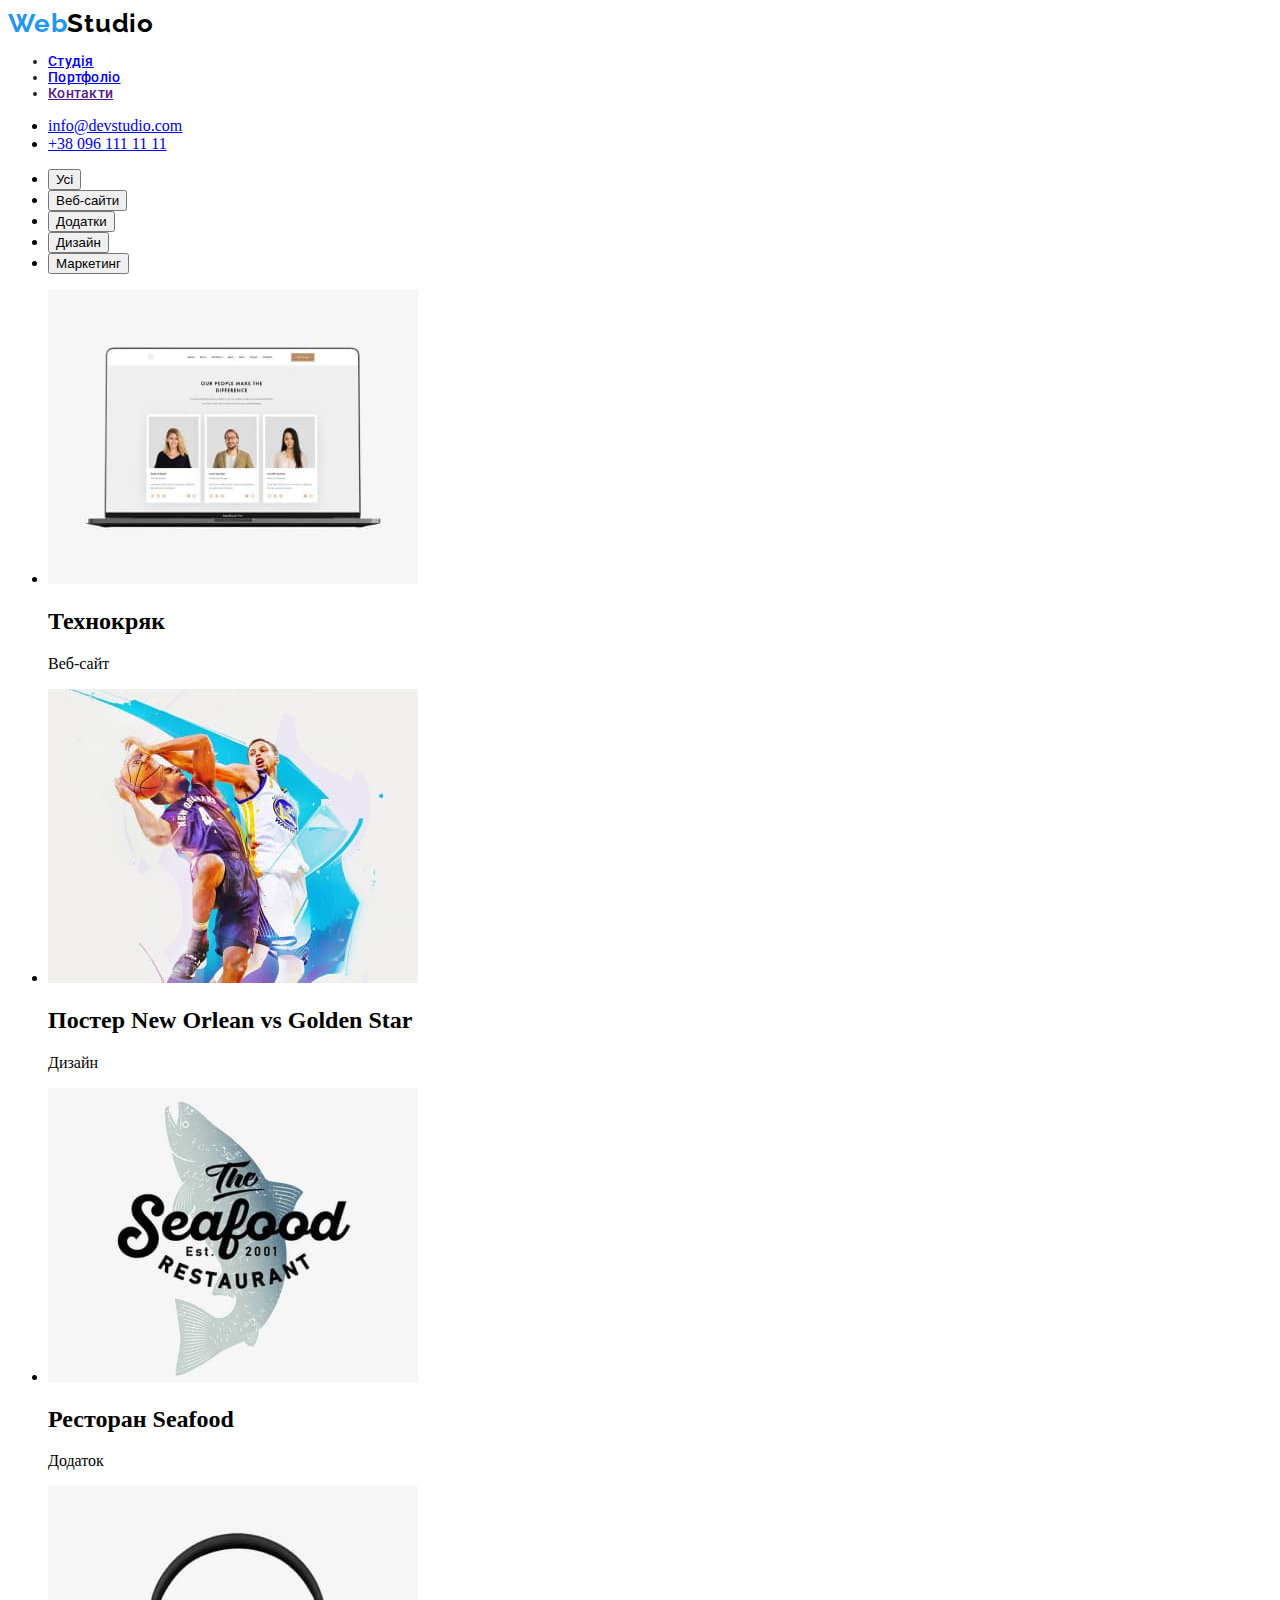
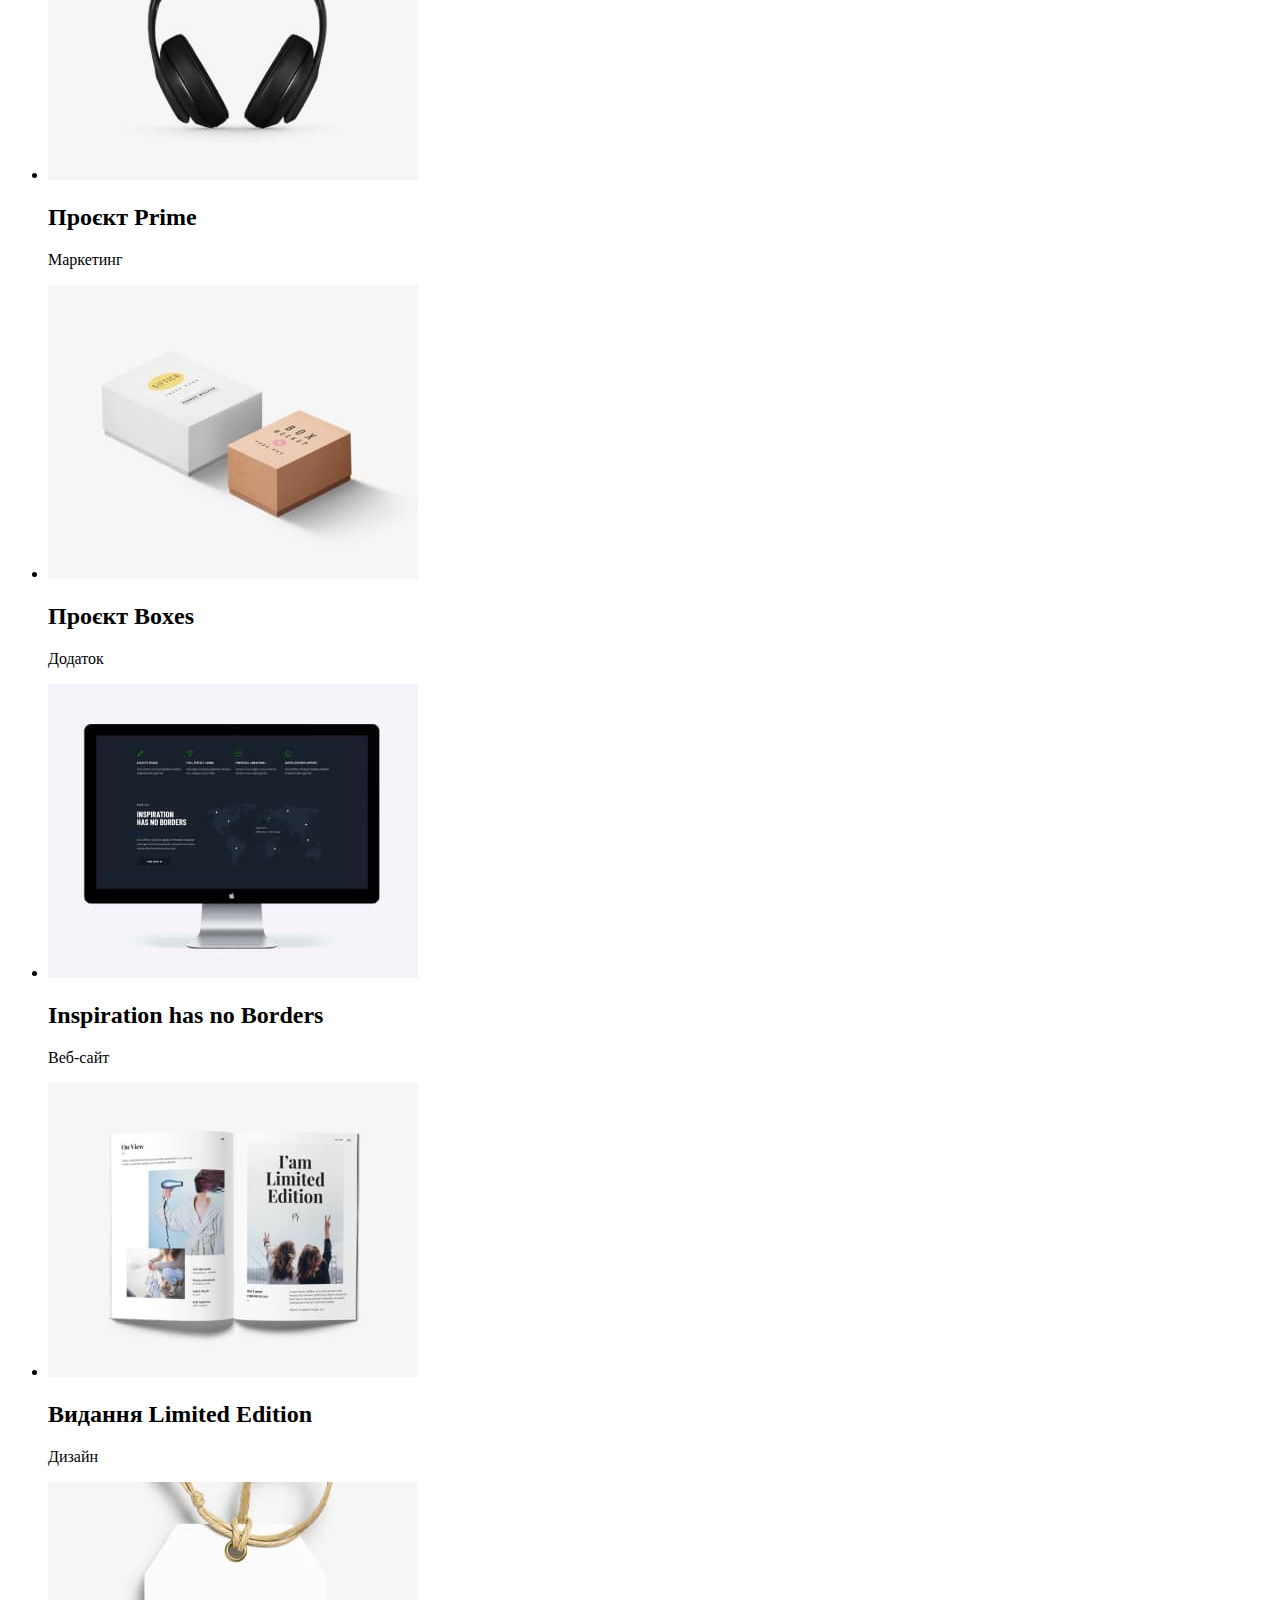
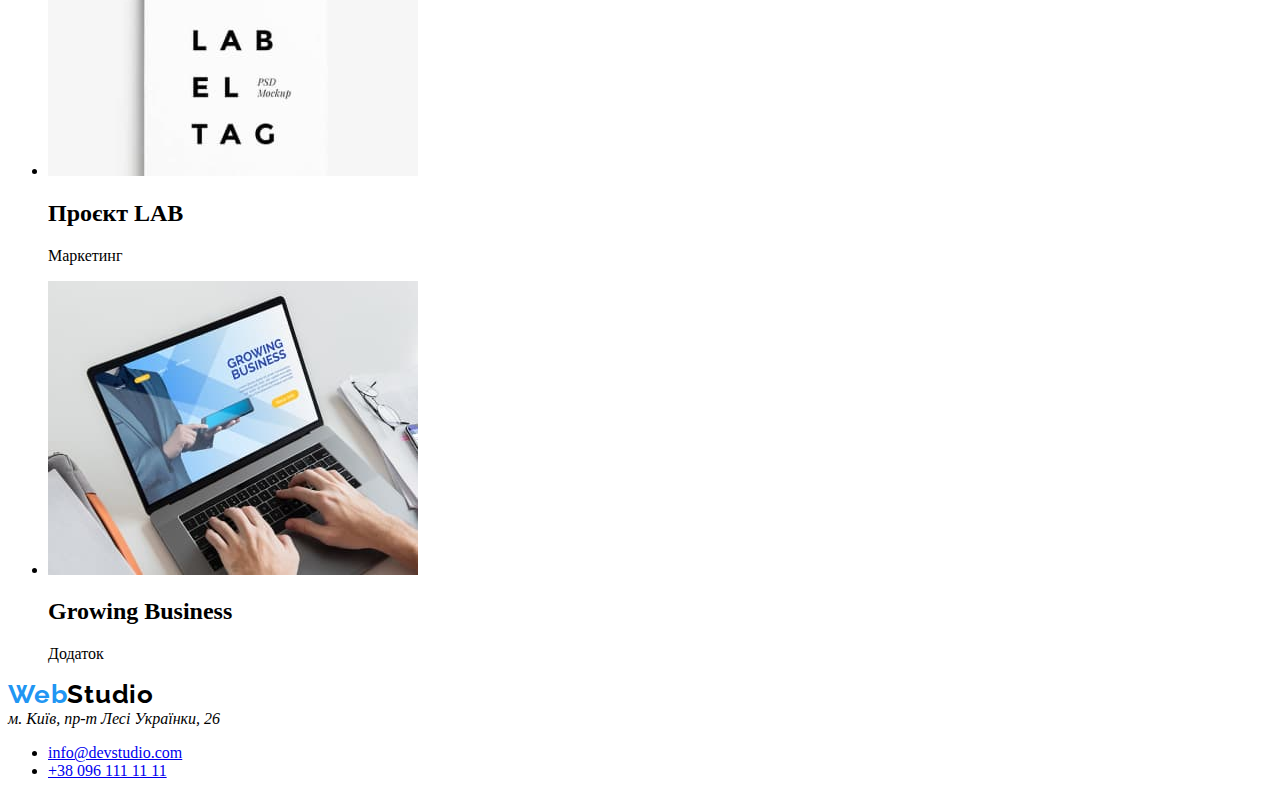
==== portfolio.html @ 64cdc4c2 "сховав скриті заголовки" ====
<!DOCTYPE html>
<html lang="uk">

<head>
    <meta charset="UTF-8">
    <meta http-equiv="X-UA-Compatible" content="IE=edge">
    <meta name="viewport" content="width=device-width, initial-scale=1.0">
    <title>Портфоліо</title>
    <link rel="preconnect" href="https://fonts.googleapis.com">
    <link rel="preconnect" href="https://fonts.gstatic.com" crossorigin>
    <link href="https://fonts.googleapis.com/css2?family=Raleway:wght@700&family=Roboto:wght@400;500;700;900&display=swap"
        rel="stylesheet">
    <link rel="stylesheet" href="./css/styles.css">
</head>

<body>
    <header>
        <nav>
            <a href="./index.html" class="logo">Web<span class="logo-color">Studio</span></a>
            <ul class="site-nav">
                <li><a href="./index.html">Студія</a></li>
                <li><a href="./portfolio.html">Портфоліо</a></li>
                <li><a href="">Контакти</a></li>
            </ul>

        </nav>
        <ul>
            <li><a href="mailto:info@devstudio.com">info@devstudio.com</a></li>
            <li><a href="tel:+380961111111">+38 096 111 11 11</a></li>
        </ul>

    </header>
    <main>
        <section>
<h1 class="visually-hidden">Навігація</h1>
<ul>
    <li><button type="button" name="site navigation">Усі</button></li>
    <li><button type="button" name="site navigation">Веб-сайти</button></li>
    <li><button type="button" name="site navigation">Додатки</button></li>
    <li><button type="button" name="site navigation">Дизайн</button></li>
    <li><button type="button" name="site navigation">Маркетинг</button></li>
</ul>
<ul>
    <li>
        <img src="./images/texnoxr1.jpg" alt="Приклад Веб-сайту" width="370" height="294" />
        <h2>Технокряк</h2>
        <p>Веб-сайт</p>
    </li>
    <li>
        <img src="./images/neworlean2.jpg" alt="Приклад постера " width="370" height="294" />
        <h2>Постер New Orlean vs Golden Star</h2>
        <p>Дизайн</p>
    </li>
    <li>
        <img src="./images/seefood3.jpg" alt="Приклад додатка" width="370" height="294" />
        <h2>Ресторан Seafood</h2>
        <p>Додаток</p>
    </li>
    <li>
        <img src="./images/prime4.jpg" alt="Зображення навушників" width="370" height="294" />
        <h2>Проєкт Prime</h2>
        <p>Маркетинг</p>
    </li>
    <li>
        <img src="./images/boxes5.jpg" alt="Зображення коробок" width="370" height="294" />
        <h2>Проєкт Boxes</h2>
        <p>Додаток</p>
    </li>
    <li>
        <img src="./images/inspiration6.jpg" alt="Приклад дизайну веб Веб-сайту на екрані комп'ютера"
            width="370" height="294" />
        <h2>Inspiration has no Borders</h2>
        <p>Веб-сайт</p>
    </li>
    <li>
        <img src="./images/limited7.jpg" alt="Приклад дизайну журналу">
        <h2>Видання Limited Edition</h2>
        <p>Дизайн</p>
    </li>
    <li>
        <img src="./images/lab8.jpg" alt="Приклад маркетингової компанії" width="370" height="294" />
        <h2>Проєкт LAB</h2>
        <p>Маркетинг</p>
    </li>
    <li>
        <img src="./images/growing9.jpg" alt="Приклад додатку на екрані ноутбуку" width="370" height="294" />
        <h2>Growing Business</h2>
        <p>Додаток</p>
    </li>
</ul>
        </section>
       </main>
        <footer class="page footer">
        <a href="./index.html" class="logo">Web<span class="logo-color">Studio</span></a>
            <address>
                м. Київ, пр-т Лесі Українки, 26
            </address>
            <ul>
                <li><a href="mailto:info@devstudio.com">info@devstudio.com</a></li>
                <li><a href="tel:+380961111111">+38 096 111 11 11</a></li>
            </ul>
        </footer>
---- css/styles.css ----
.page-header {

}
.logo {
    font-family: 'Raleway';
        font-style: normal;
        font-weight: 700;
        font-size: 26px;
        line-height: 31px;
        letter-spacing: 0.03em;
        color: #2196F3;
        text-decoration: none;
        }
        
span.logo-color {
    color: #000000;
}

    .visually-hidden {
            position: absolute;
            width: 1px;
            height: 1px;
            margin: -1px;
            border: 0;
            padding: 0;
            white-space: nowrap;
            clip-path: inset(100%);
            clip: rect(0 0 0 0);
            overflow: hidden;
}

.site-nav {
    font-family: 'Roboto';
        font-style: normal;
        font-weight: 500;
        font-size: 14px;
        line-height: 16px;
        letter-spacing: 0.02em;
    
        color: #212121;
}
    .site-nav:hover,
    .site-nav:focus {
        color: #2196F3;
    }
    .site-nav:active {
        color: teal;
    }


.page-footer {

}
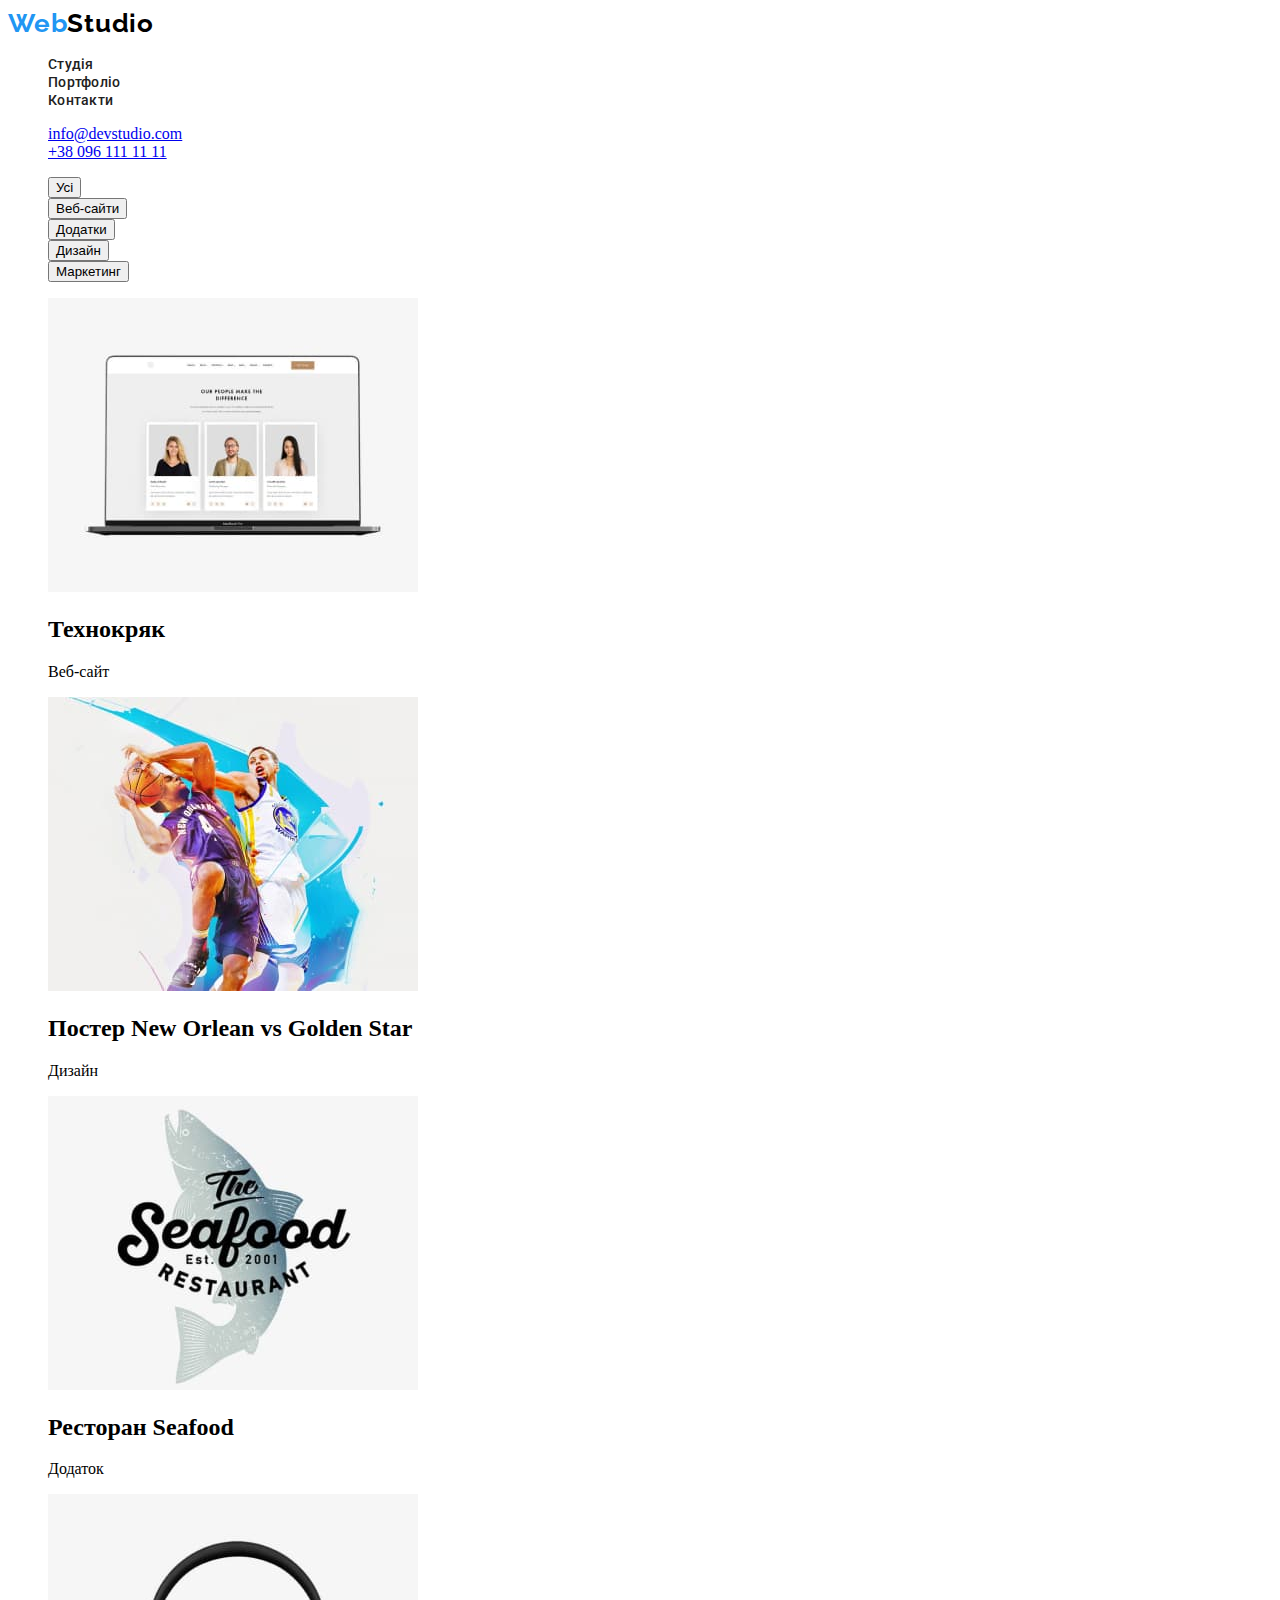
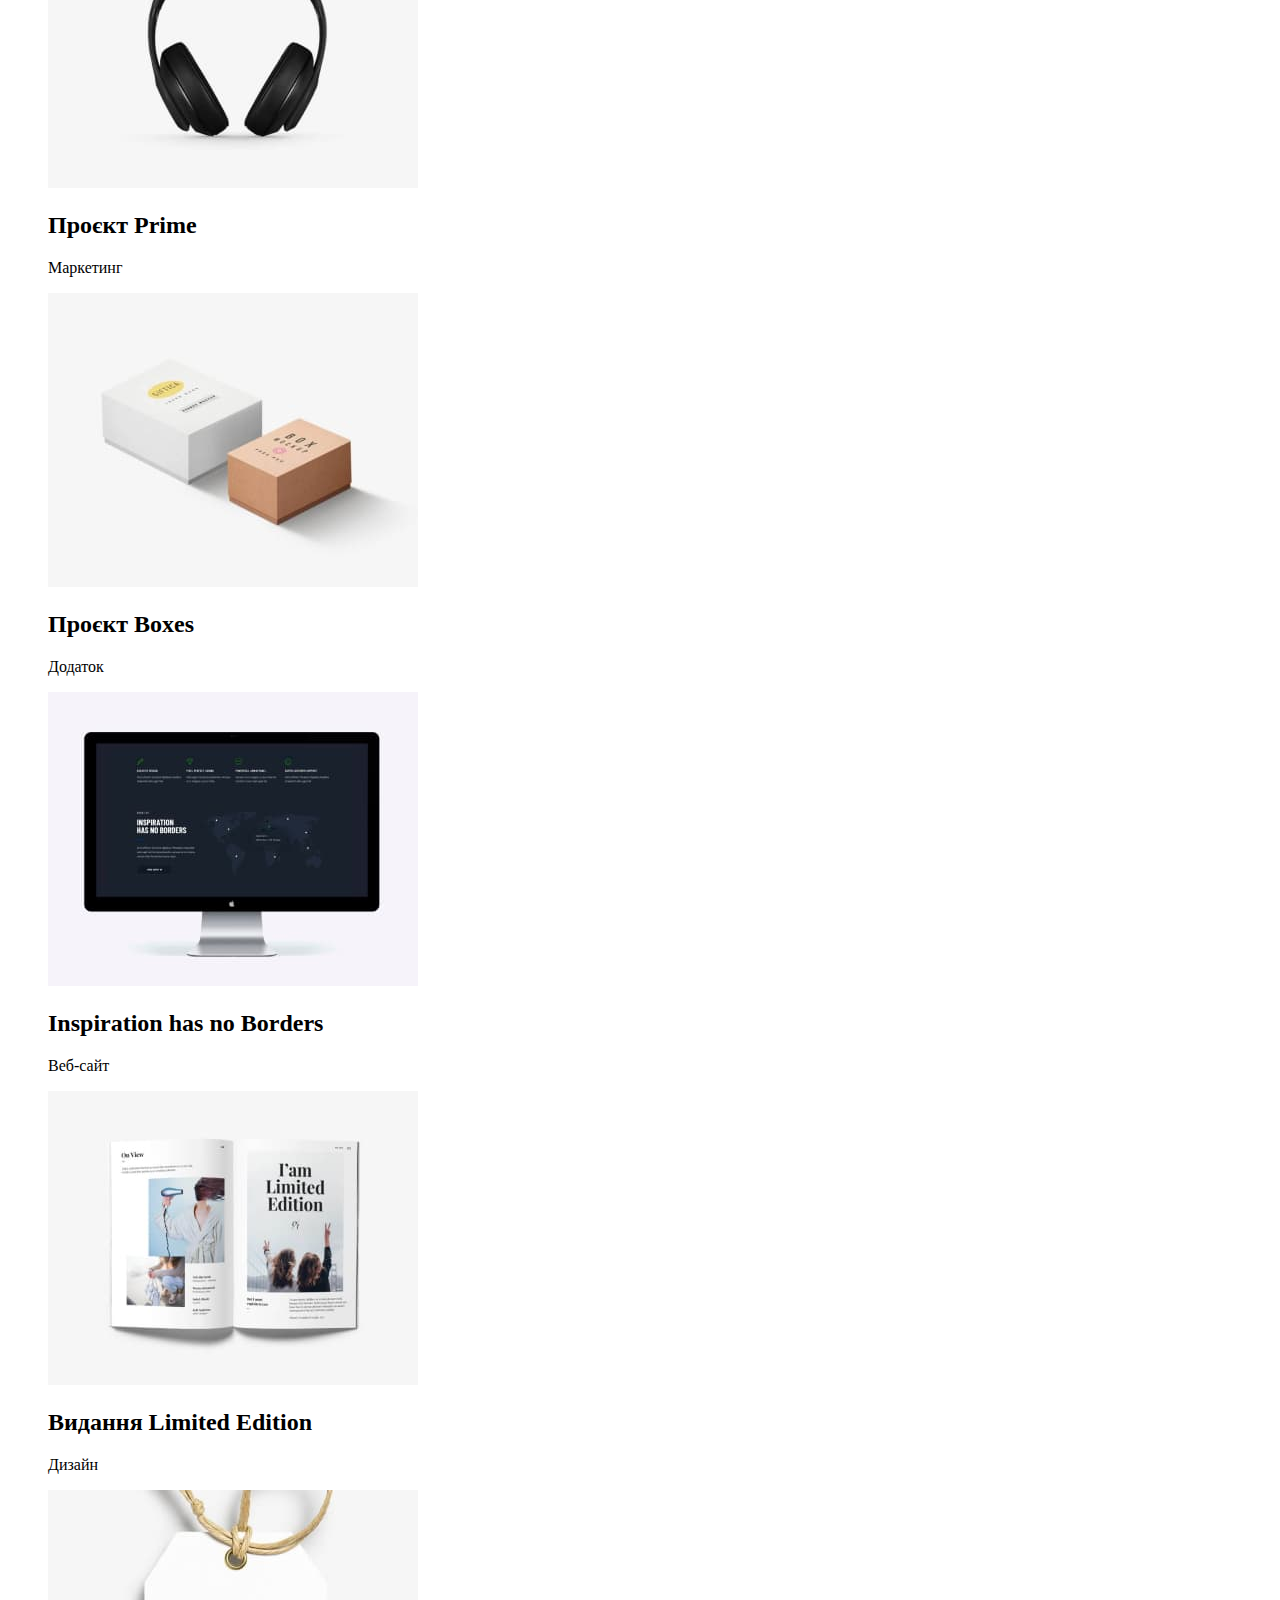
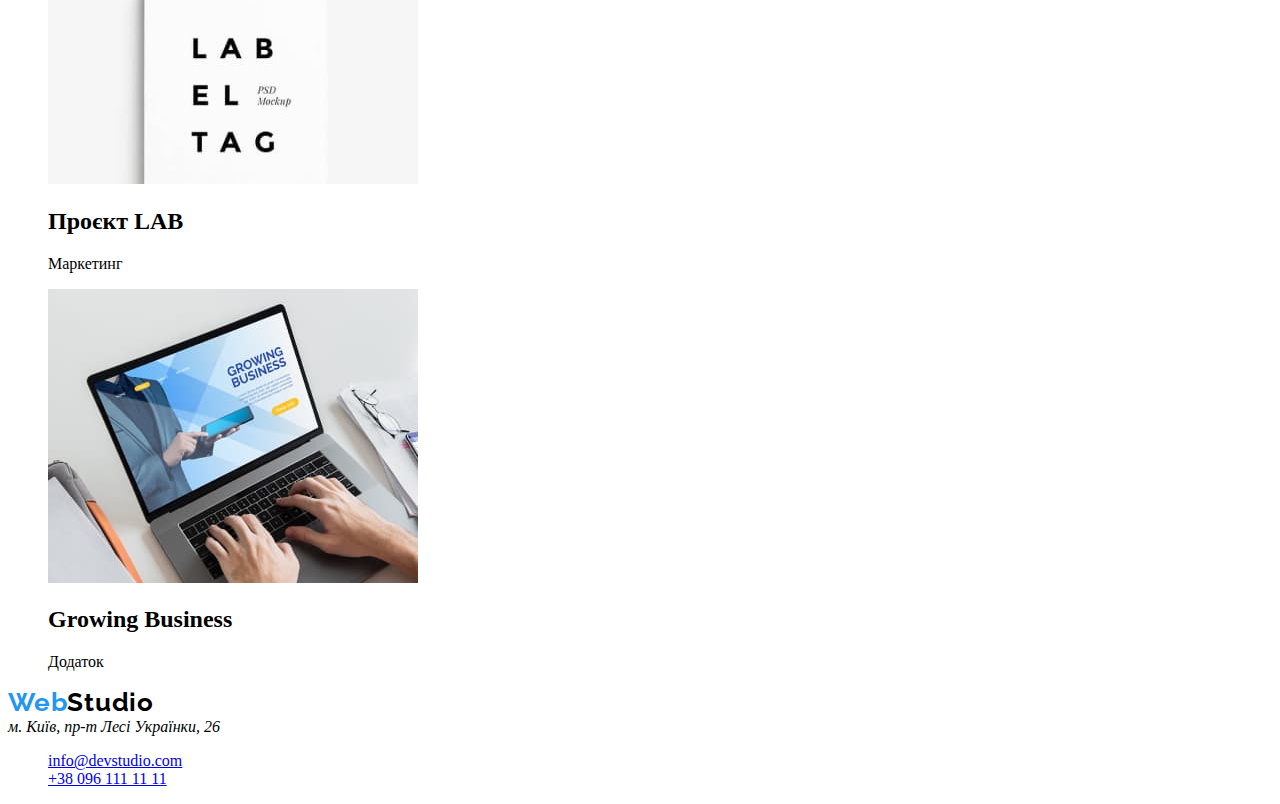
==== commit 67bd127c: "додав nav-link , contact-link" ====
--- a/portfolio.html
+++ b/portfolio.html
@@ -15,18 +15,19 @@
 
 <body>
     <header>
+
         <nav>
             <a href="./index.html" class="logo">Web<span class="logo-color">Studio</span></a>
-            <ul class="site-nav">
-                <li><a href="./index.html">Студія</a></li>
-                <li><a href="./portfolio.html">Портфоліо</a></li>
-                <li><a href="">Контакти</a></li>
+            <ul>
+                <li><a class="nav-link" href="./index.html">Студія</a>
+                <li><a class="nav-link" href="./portfolio.html">Портфоліо</a></li>
+                <li><a class="nav-link" href="">Контакти</a></li>
             </ul>
 
         </nav>
         <ul>
-            <li><a href="mailto:info@devstudio.com">info@devstudio.com</a></li>
-            <li><a href="tel:+380961111111">+38 096 111 11 11</a></li>
+            <li><a class="contact-linc" href="mailto:info@devstudio.com">info@devstudio.com</a></li>
+            <li><a class="cntact-linc" href="tel:+380961111111">+38 096 111 11 11</a></li>
         </ul>
 
     </header>
--- a/css/styles.css
+++ b/css/styles.css
@@ -1,5 +1,5 @@
 .page-header {
-
+ background: #FFFFFF;
 }
 .logo {
     font-family: 'Raleway';
@@ -29,23 +29,41 @@
             overflow: hidden;
 }
 
-.site-nav {
-    font-family: 'Roboto';
+.nav-link {
+            font-family: 'Roboto';
+            font-style: normal;
+            font-weight: 500;
+            font-size: 14px;
+            line-height: 16px;
+            letter-spacing: 0.02em; 
+            text-decoration: none;
+        
+                color: #212121;
+        }
+            .nav-link:hover,
+            .nav-link:focus {
+                color:var(--accent-coior-#2196F3);
+    }
+        
+        li {
+            display: block;
+        }
+
+        .contact-link  {
+        font-family: 'Roboto';
         font-style: normal;
         font-weight: 500;
         font-size: 14px;
         line-height: 16px;
         letter-spacing: 0.02em;
+
+        color: #2196F3;
+        }
+
+        
+
+       
     
-        color: #212121;
-}
-    .site-nav:hover,
-    .site-nav:focus {
-        color: #2196F3;
-    }
-    .site-nav:active {
-        color: teal;
-    }
 
 
 .page-footer {
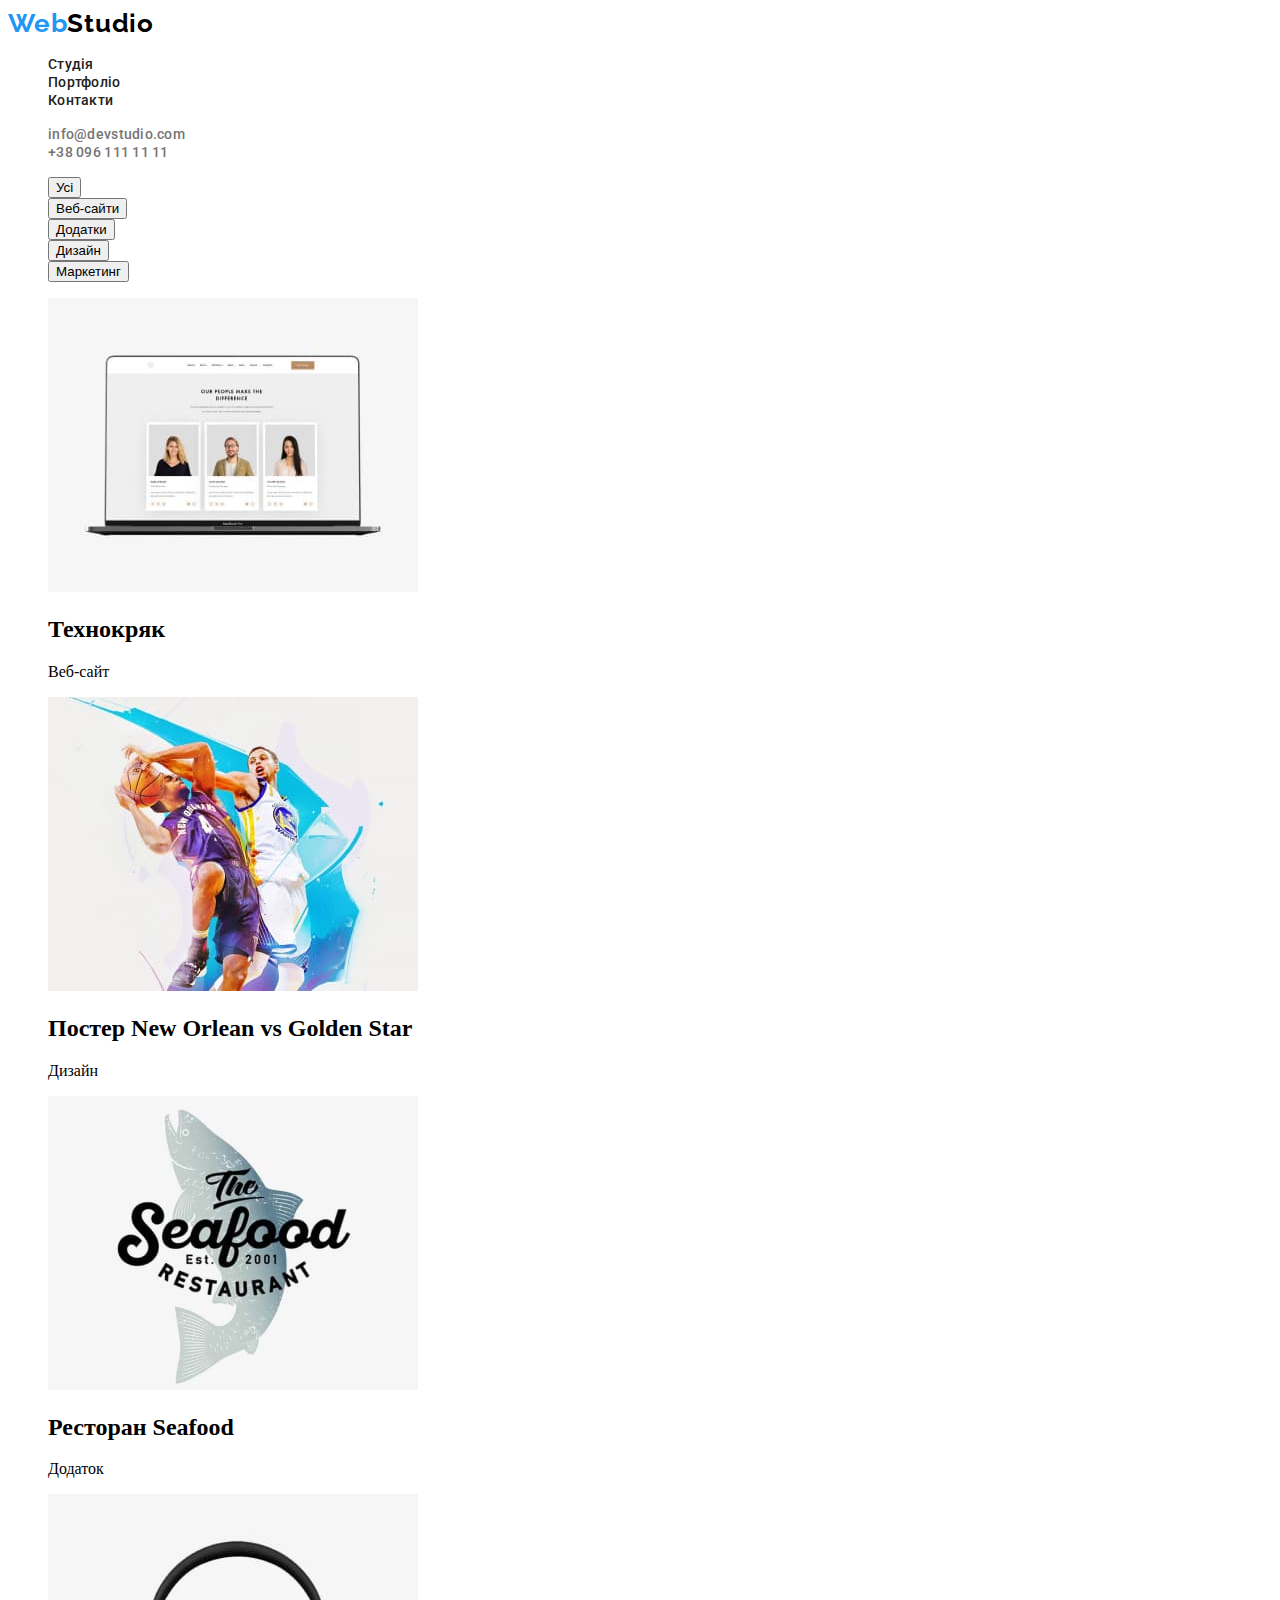
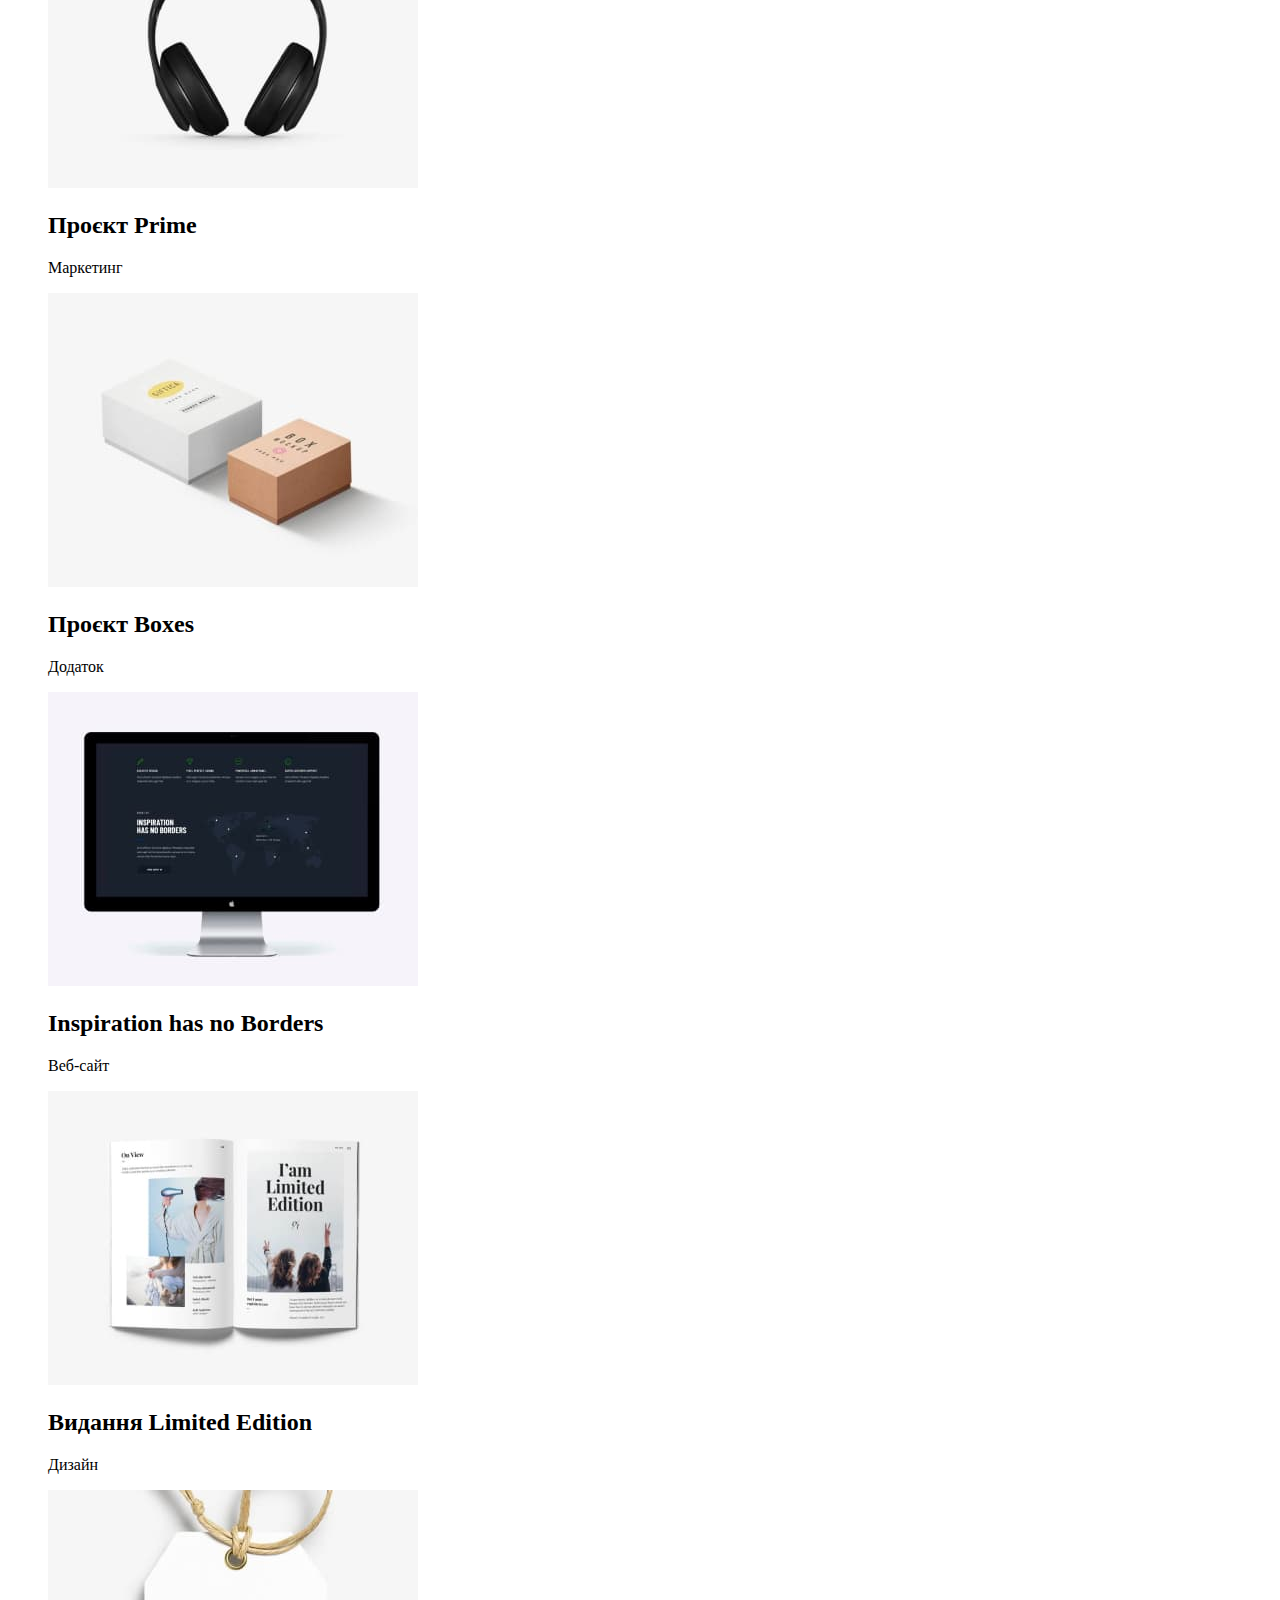
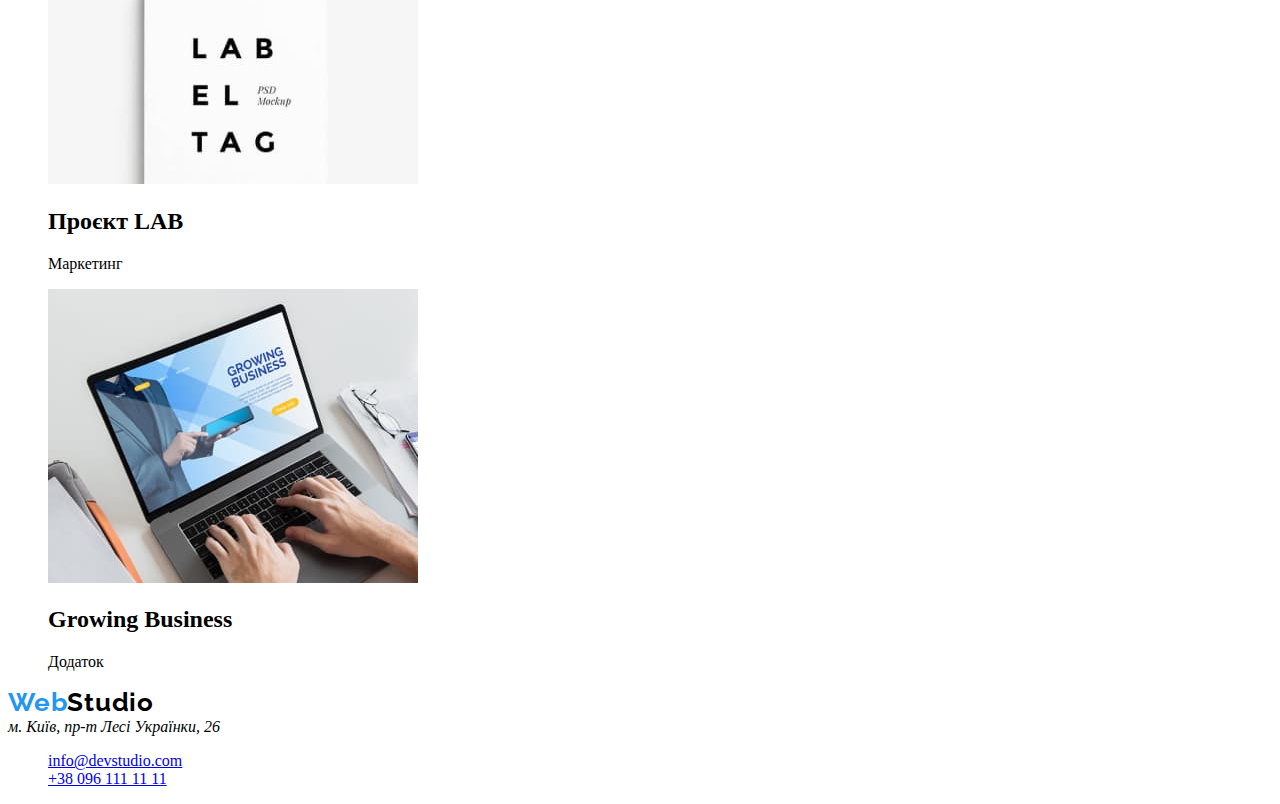
==== commit 5210014c: "header" ====
--- a/portfolio.html
+++ b/portfolio.html
@@ -26,8 +26,8 @@
 
         </nav>
         <ul>
-            <li><a class="contact-linc" href="mailto:info@devstudio.com">info@devstudio.com</a></li>
-            <li><a class="cntact-linc" href="tel:+380961111111">+38 096 111 11 11</a></li>
+            <li><a class="contact-link" href="mailto:info@devstudio.com">info@devstudio.com</a></li>
+            <li><a class="contact-link" href="tel:+380961111111">+38 096 111 11 11</a></li>
         </ul>
 
     </header>
--- a/css/styles.css
+++ b/css/styles.css
@@ -40,30 +40,41 @@
         
                 color: #212121;
         }
-            .nav-link:hover,
-            .nav-link:focus {
-                color:var(--accent-coior-#2196F3);
+.nav-link:hover {
+                color: #2196F3;
+                }
+        
+.nav-link:focus {
+                color:#2196F3
+    }
+    .nav-link:active {
+        color: #2196F3;
     }
         
-        li {
+                li {
             display: block;
         }
 
-        .contact-link  {
-        font-family: 'Roboto';
-        font-style: normal;
-        font-weight: 500;
-        font-size: 14px;
-        line-height: 16px;
-        letter-spacing: 0.02em;
+.contact-link {
+font-family: 'Roboto';
+font-style: normal;
+font-weight: 500;
+font-size: 14px;
+line-height: 16px;
+letter-spacing: 0.02em;
+text-decoration: none;
+color: #757575;
+} 
+        
+.contact-link:hover {
+    color: #2196F3;
+}
+.contact-link:focus {
+    color: #2196F3
+}
 
-        color: #2196F3;
-        }
-
-        
-
-       
-    
+.contact-link:active {
+    color: #2196F3;
 
 
 .page-footer {
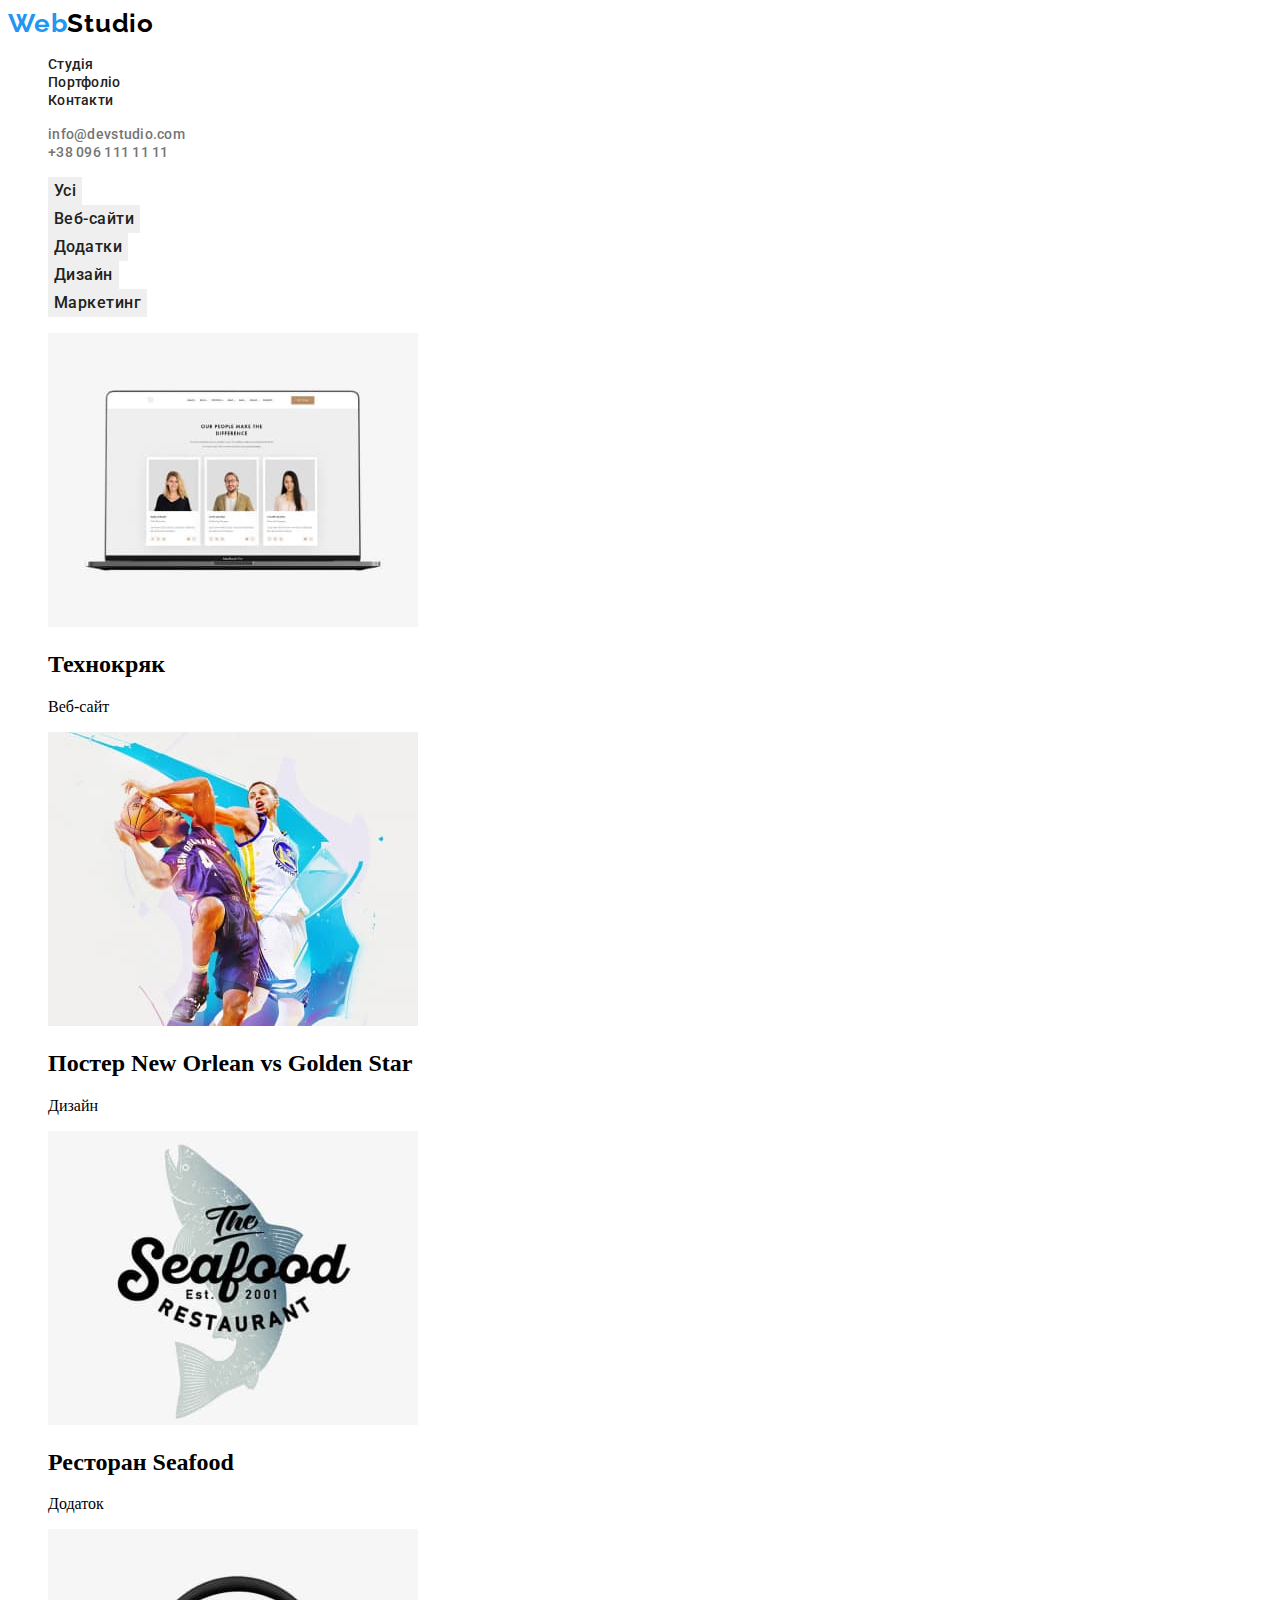
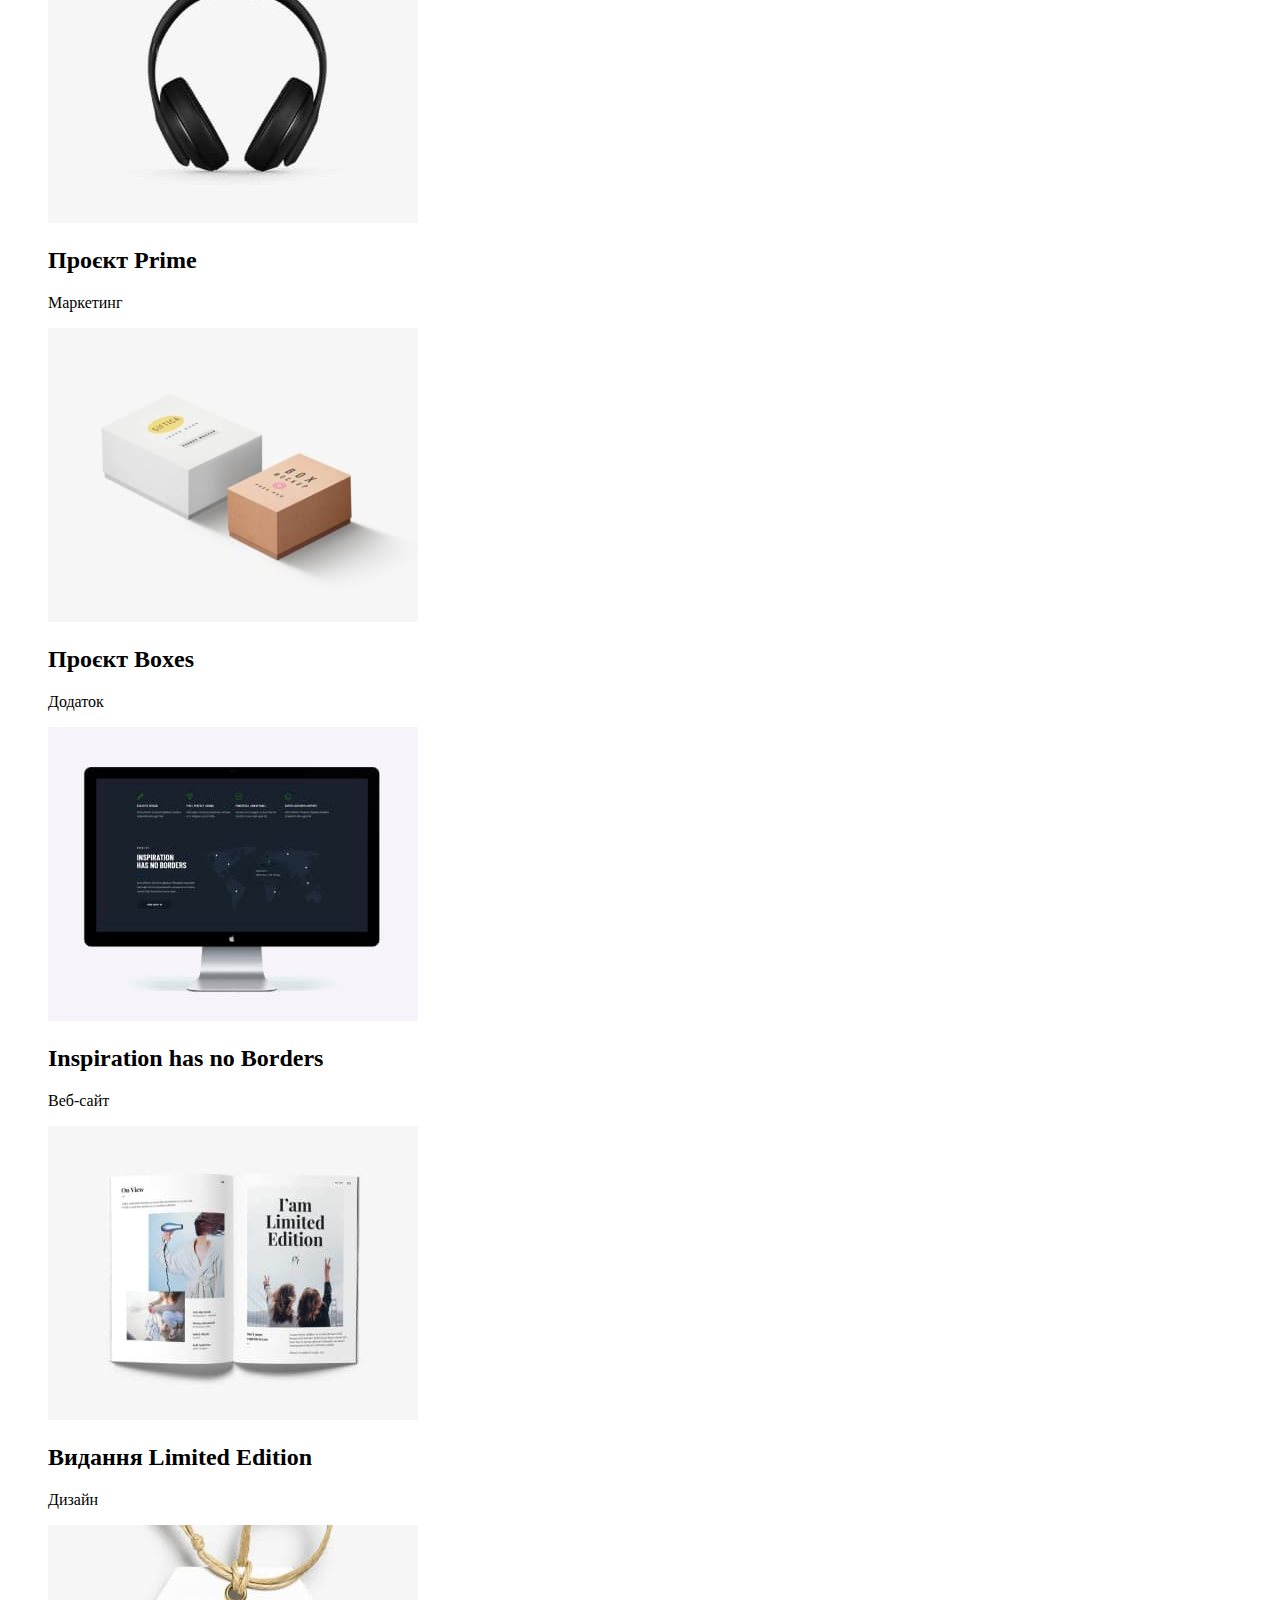
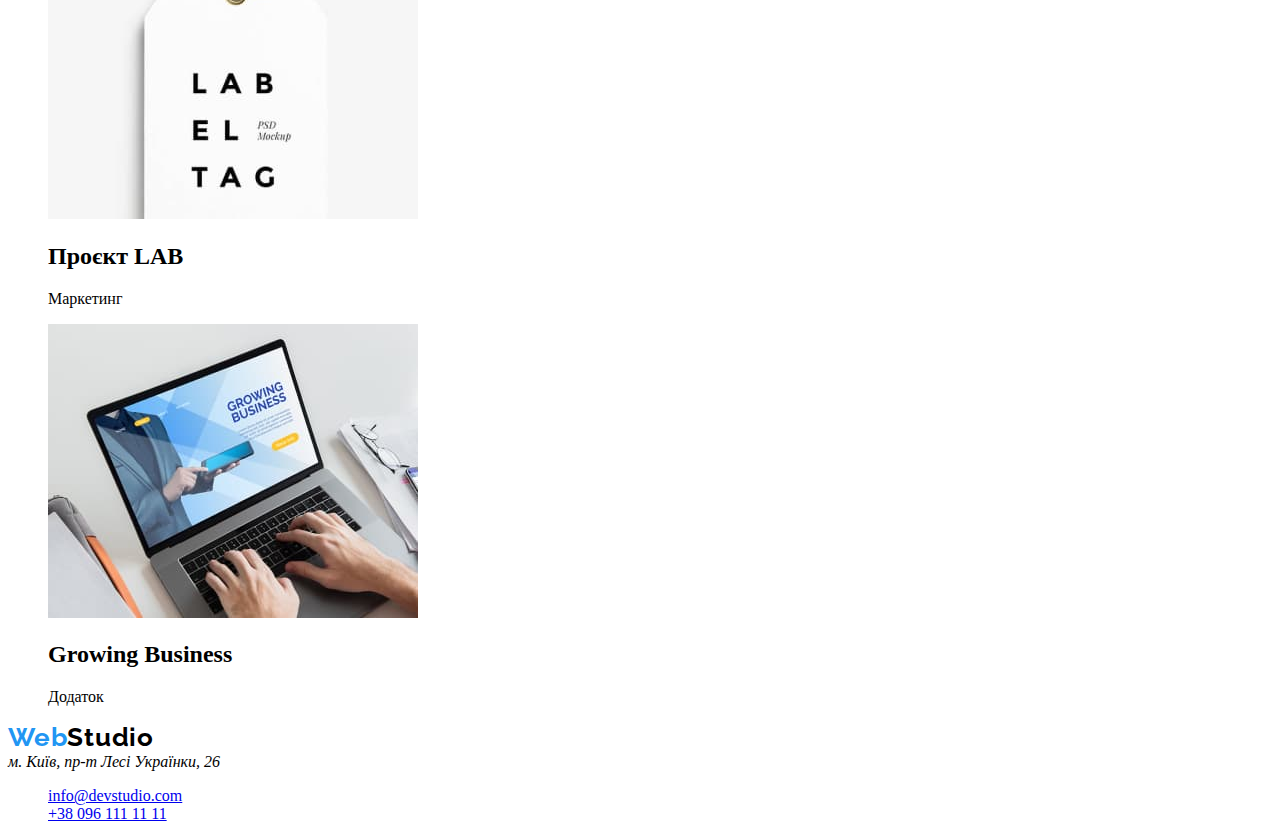
==== commit b3ac8ac0: "button 2" ====
--- a/portfolio.html
+++ b/portfolio.html
@@ -35,11 +35,11 @@
         <section>
 <h1 class="visually-hidden">Навігація</h1>
 <ul>
-    <li><button type="button" name="site navigation">Усі</button></li>
-    <li><button type="button" name="site navigation">Веб-сайти</button></li>
-    <li><button type="button" name="site navigation">Додатки</button></li>
-    <li><button type="button" name="site navigation">Дизайн</button></li>
-    <li><button type="button" name="site navigation">Маркетинг</button></li>
+    <li><button type="button" class="nav-button" name="site navigation">Усі</button></li>
+    <li><button type="button" class="nav-button"  name="site navigation">Веб-сайти</button></li>
+    <li><button type="button" class="nav-button"  name="site navigation">Додатки</button></li>
+    <li><button type="button" class="nav-button"  name="site navigation">Дизайн</button></li>
+    <li><button type="button" class="nav-button"  name="site navigation">Маркетинг</button></li>
 </ul>
 <ul>
     <li>
--- a/css/styles.css
+++ b/css/styles.css
@@ -1,6 +1,14 @@
-.page-header {
- background: #FFFFFF;
+:root {
+--title-text-color: #212121;
+--accent-color:#2196F3;
+--paragraf-text-color:#757575;
+--background-color:#F5F5F5;
+--hero-footer-background-color:#2F303A;
+--header-background-color:#FFFFFF;
+
+
 }
+
 .logo {
     font-family: 'Raleway';
         font-style: normal;
@@ -8,7 +16,7 @@
         font-size: 26px;
         line-height: 31px;
         letter-spacing: 0.03em;
-        color: #2196F3;
+        color: var(--accent-color);
         text-decoration: none;
         }
         
@@ -41,14 +49,14 @@
                 color: #212121;
         }
 .nav-link:hover {
-                color: #2196F3;
+                color:var(--accent-color);
                 }
         
 .nav-link:focus {
-                color:#2196F3
+                color:var(--accent-color)
     }
     .nav-link:active {
-        color: #2196F3;
+        color: var(--accent-color);
     }
         
                 li {
@@ -63,18 +71,44 @@
 line-height: 16px;
 letter-spacing: 0.02em;
 text-decoration: none;
-color: #757575;
+color: var(--paragraf-text-color);
 } 
         
 .contact-link:hover {
-    color: #2196F3;
+    color:var(--accent-color);
 }
 .contact-link:focus {
-    color: #2196F3
+    color: var(--accent-color)
 }
 
 .contact-link:active {
-    color: #2196F3;
+    color: var(--accent-color);
+}
+
+.hero-button {
+color:var(--header-background-color);
+background-color:var(--accent-color);
+border: 0;
+}
+
+.nav-button {
+    font-family: 'Roboto';
+    font-style: normal;
+    font-weight: 500;
+    font-size: 16px;
+    line-height: 26px;
+    border: 0;
+    text-align: center;
+    letter-spacing: 0.03em;
+
+    color: var(--title-text-color)
+
+}
+.nav-button:hover {
+    color: var(--header-background-color);
+    background-color: var(--accent-color);
+    
+}
 
 
 .page-footer {
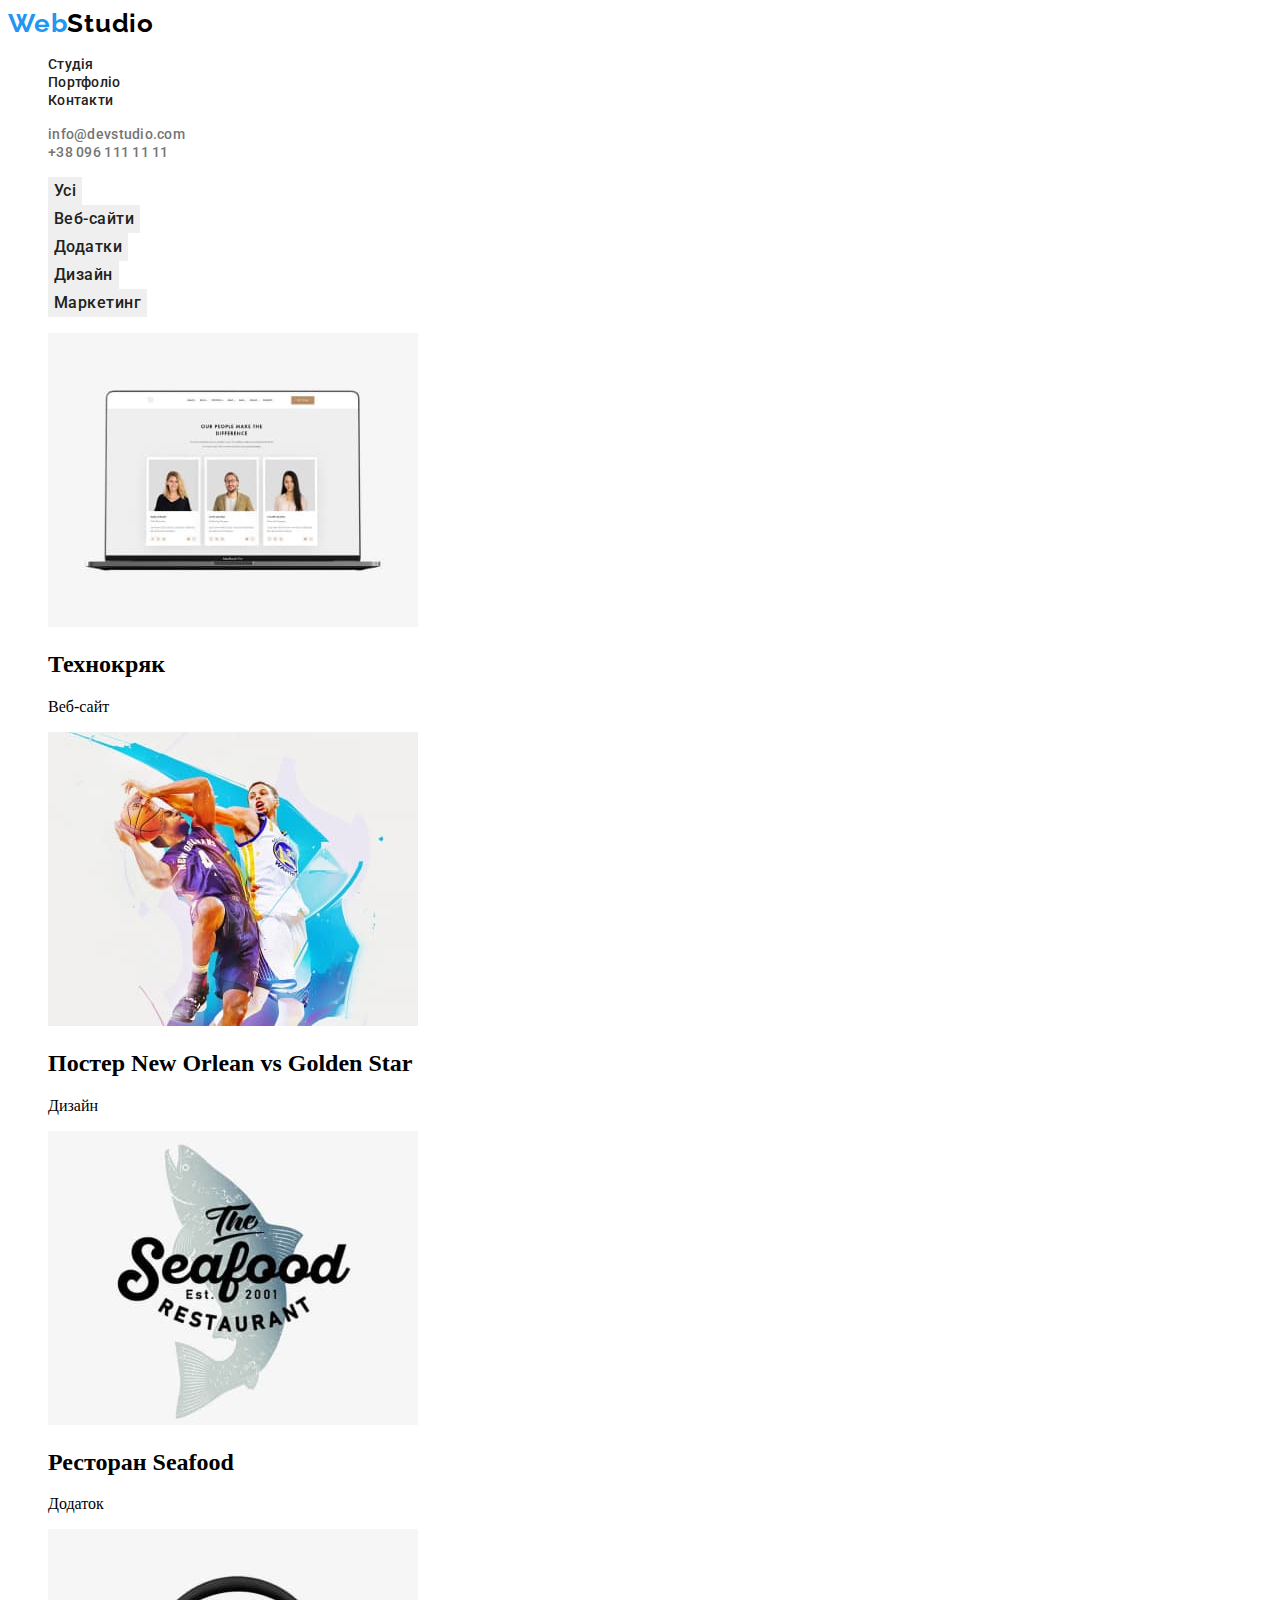
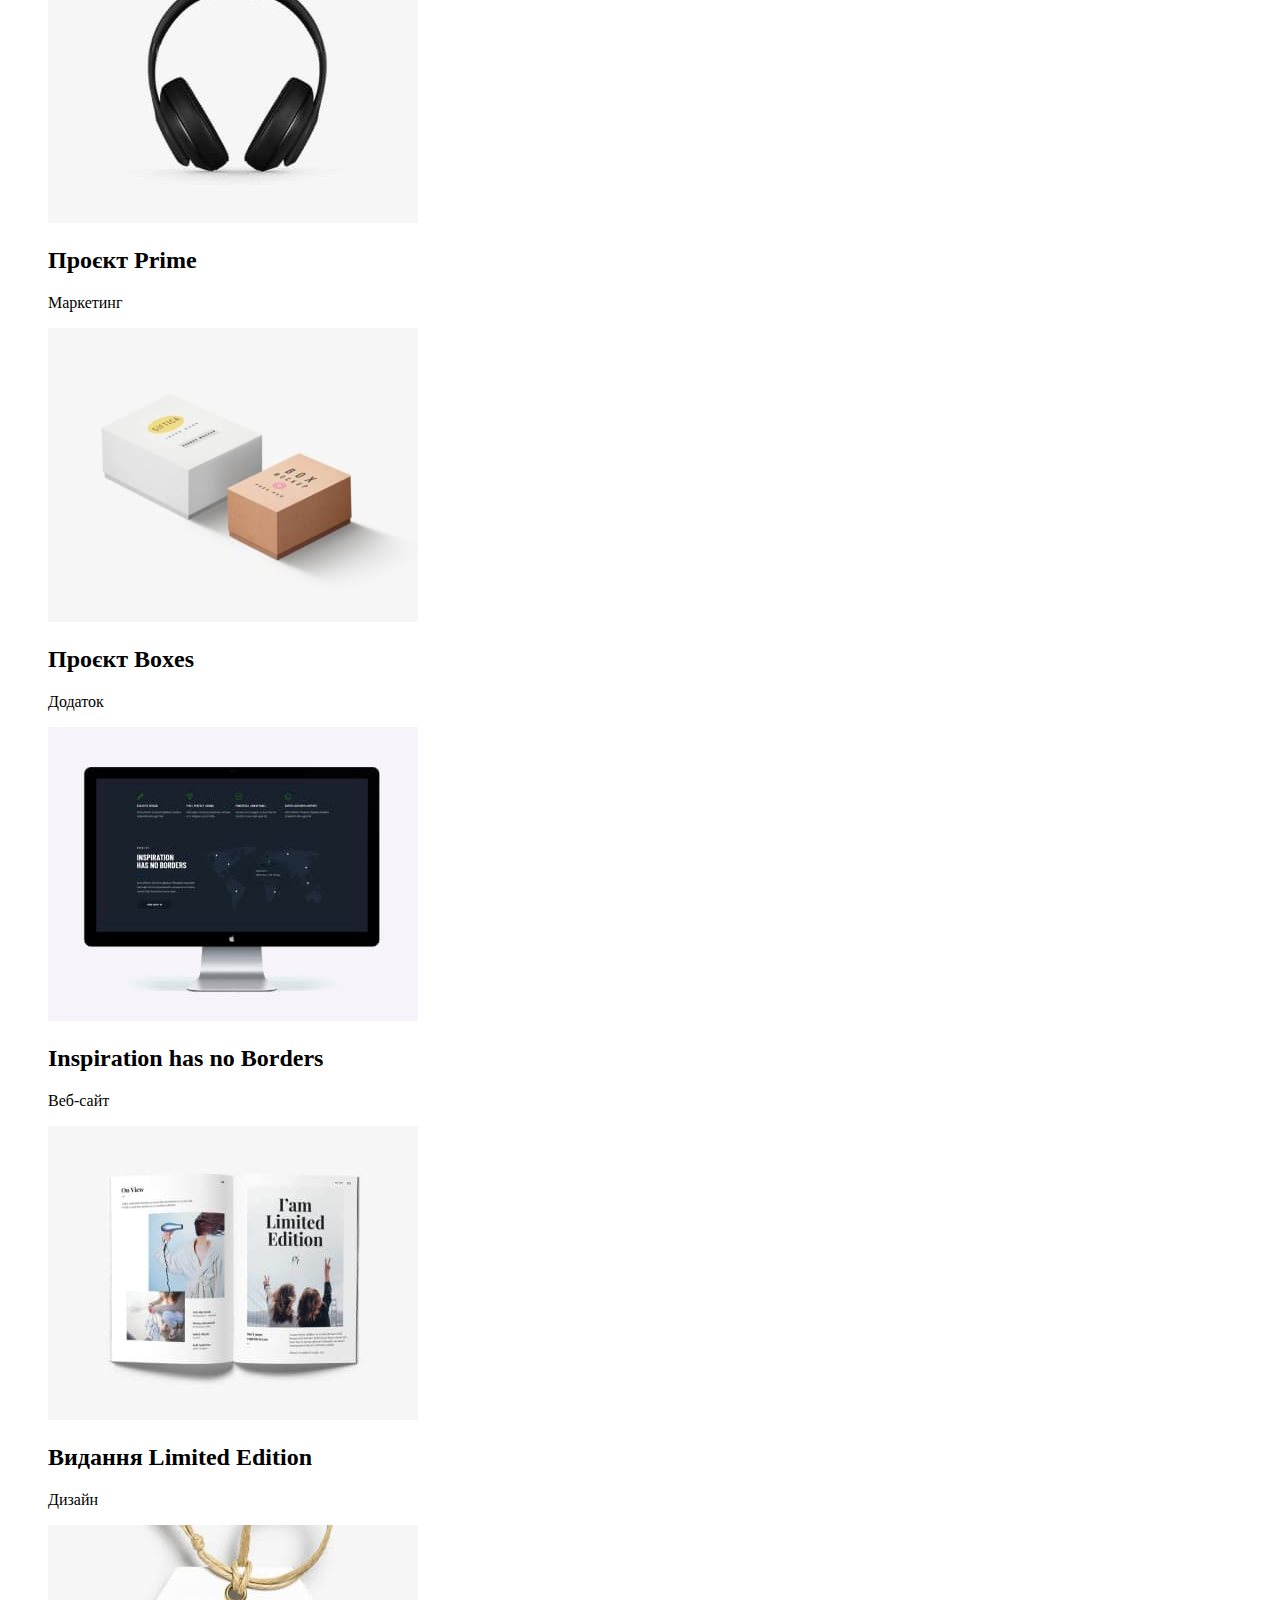
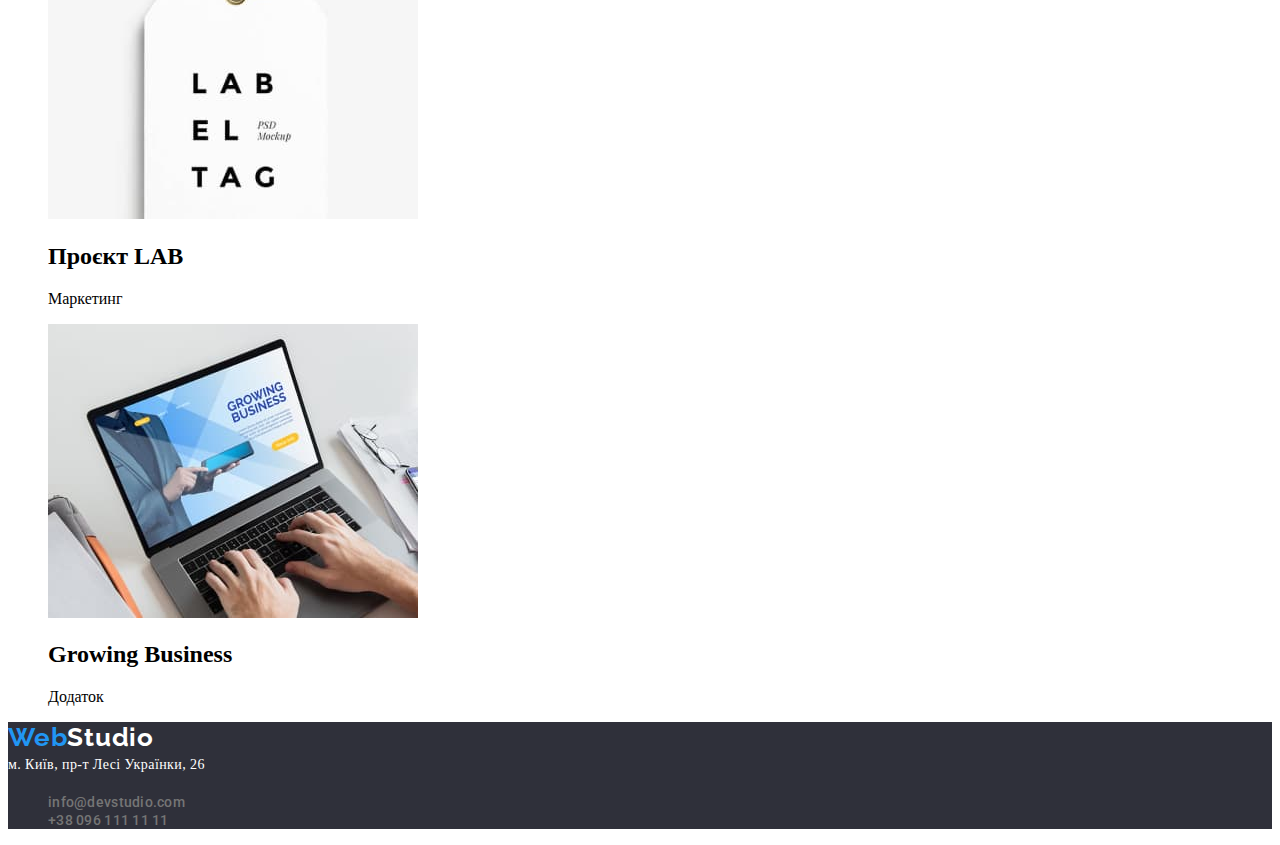
==== commit 2d530db6: "footer" ====
--- a/portfolio.html
+++ b/portfolio.html
@@ -91,13 +91,13 @@
 </ul>
         </section>
        </main>
-        <footer class="page footer">
-        <a href="./index.html" class="logo">Web<span class="logo-color">Studio</span></a>
-            <address>
+        <footer class="page-footer">
+            <a href="./index.html" class="logo">Web<span class="footer-logo-color">Studio</span></a>
+            <address class="address">
                 м. Київ, пр-т Лесі Українки, 26
             </address>
             <ul>
-                <li><a href="mailto:info@devstudio.com">info@devstudio.com</a></li>
-                <li><a href="tel:+380961111111">+38 096 111 11 11</a></li>
+                <li><a class="contact-link" href="mailto:info@devstudio.com">info@devstudio.com</a></li>
+                <li><a class="contact-link" href="tel:+380961111111">+38 096 111 11 11</a></li>
             </ul>
         </footer>--- a/css/styles.css
+++ b/css/styles.css
@@ -11,17 +11,20 @@
 
 .logo {
     font-family: 'Raleway';
-        font-style: normal;
-        font-weight: 700;
-        font-size: 26px;
-        line-height: 31px;
-        letter-spacing: 0.03em;
-        color: var(--accent-color);
-        text-decoration: none;
-        }
+    font-style: normal;
+    font-weight: 700;
+    font-size: 26px;
+    line-height: 31px;
+    letter-spacing: 0.03em;
+    color: var(--accent-color);
+    text-decoration: none;
+    }
         
 span.logo-color {
     color: #000000;
+}
+span.footer-logo-color {
+    color: var(--header-background-color);
 }
 
     .visually-hidden {
@@ -89,6 +92,7 @@
 color:var(--header-background-color);
 background-color:var(--accent-color);
 border: 0;
+cursor: pointer;
 }
 
 .nav-button {
@@ -100,6 +104,7 @@
     border: 0;
     text-align: center;
     letter-spacing: 0.03em;
+    cursor: pointer;
 
     color: var(--title-text-color)
 
@@ -109,8 +114,39 @@
     background-color: var(--accent-color);
     
 }
-
+.nav-button:focus {
+    color: var(--header-background-color);
+    background-color: var(--accent-color);
+}
+.hero {
+    background-color:var(--hero-footer-background-color)
+}
+.hero-title {
+font-family: 'Roboto';
+font-style: normal;
+font-weight: 900;
+font-size: 44px;
+line-height: 60px;
+color: var(--header-background-color);
+text-align: center;
+letter-spacing: 0.06em;
+text-transform: uppercase;
+}
+.title {
+visibility: hidden;
+}
 
 .page-footer {
+background: var(--hero-footer-background-color);
+
+}
+
+.address {
+    font-style: normal;
+    font-weight: 400;
+    font-size: 14px;
+    line-height: 24px;
+    letter-spacing: 0.03em;
+    color: var(--header-background-color) ;
 
 }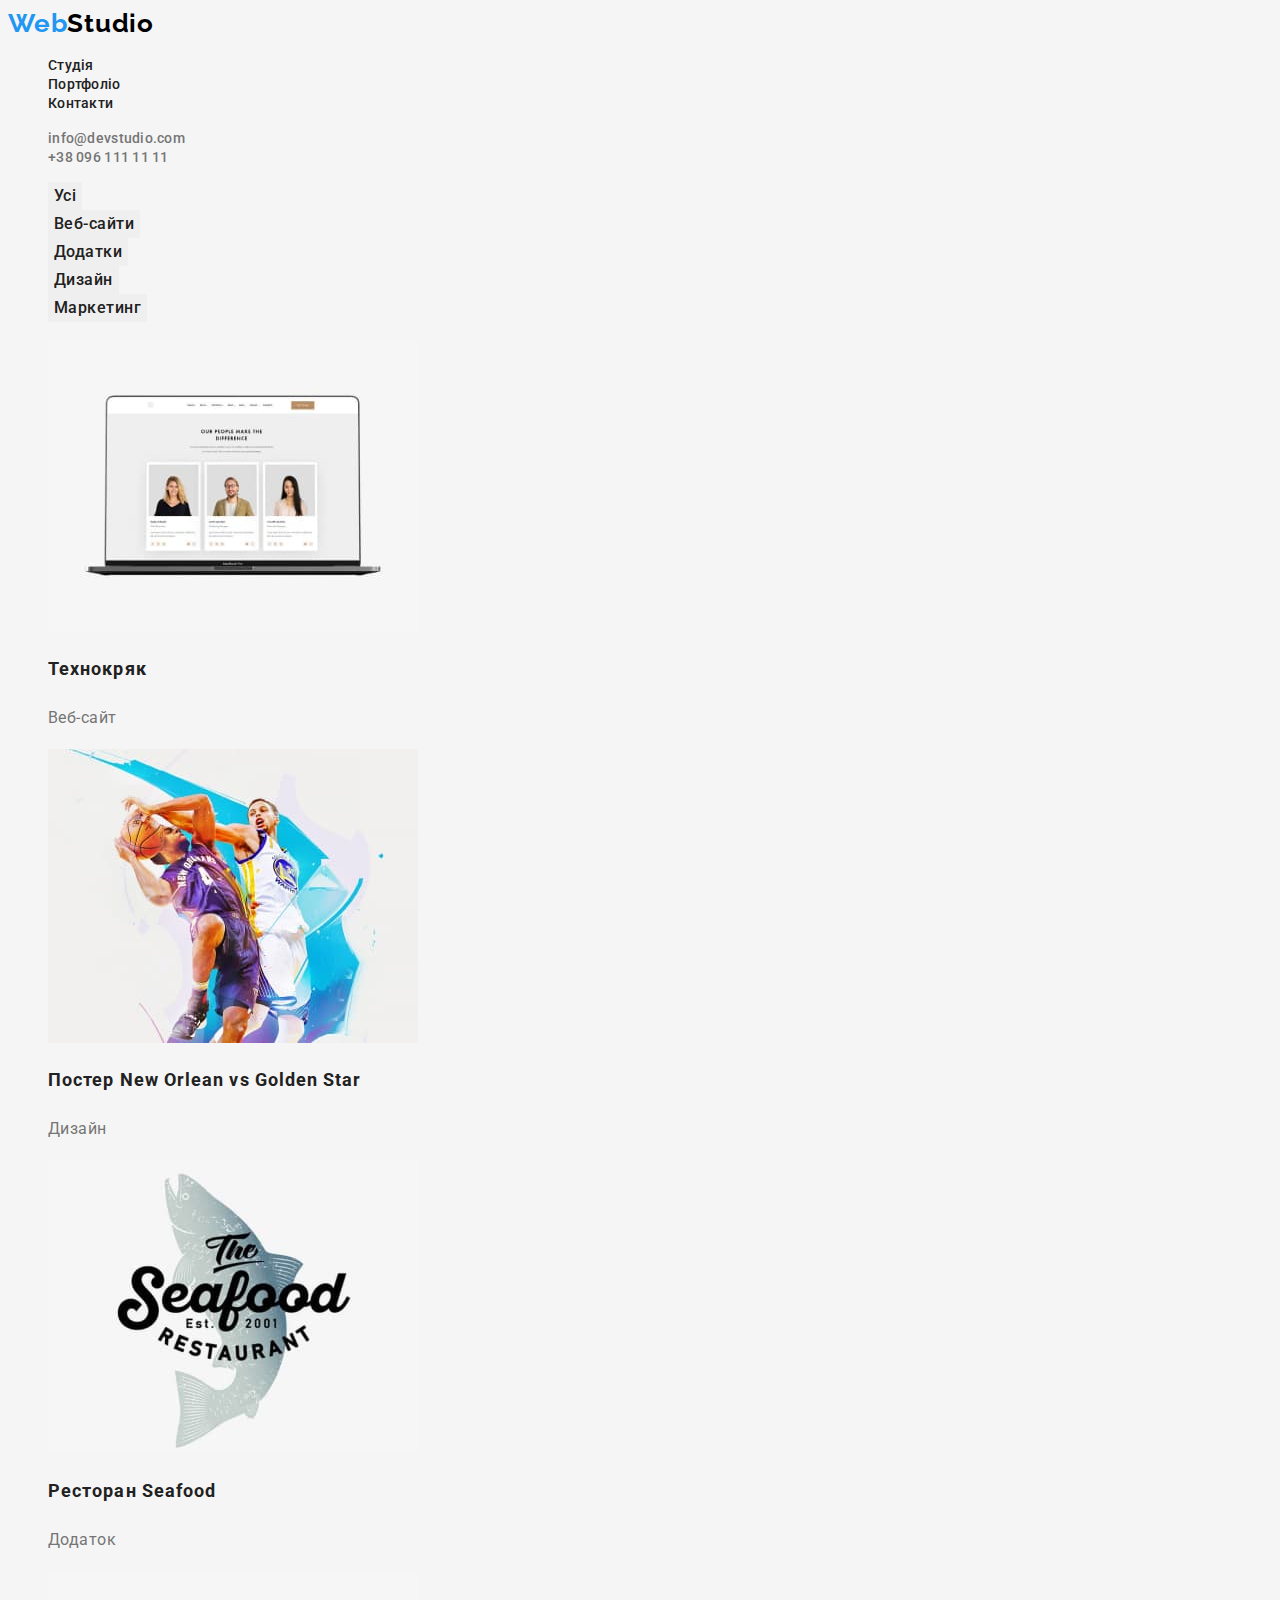
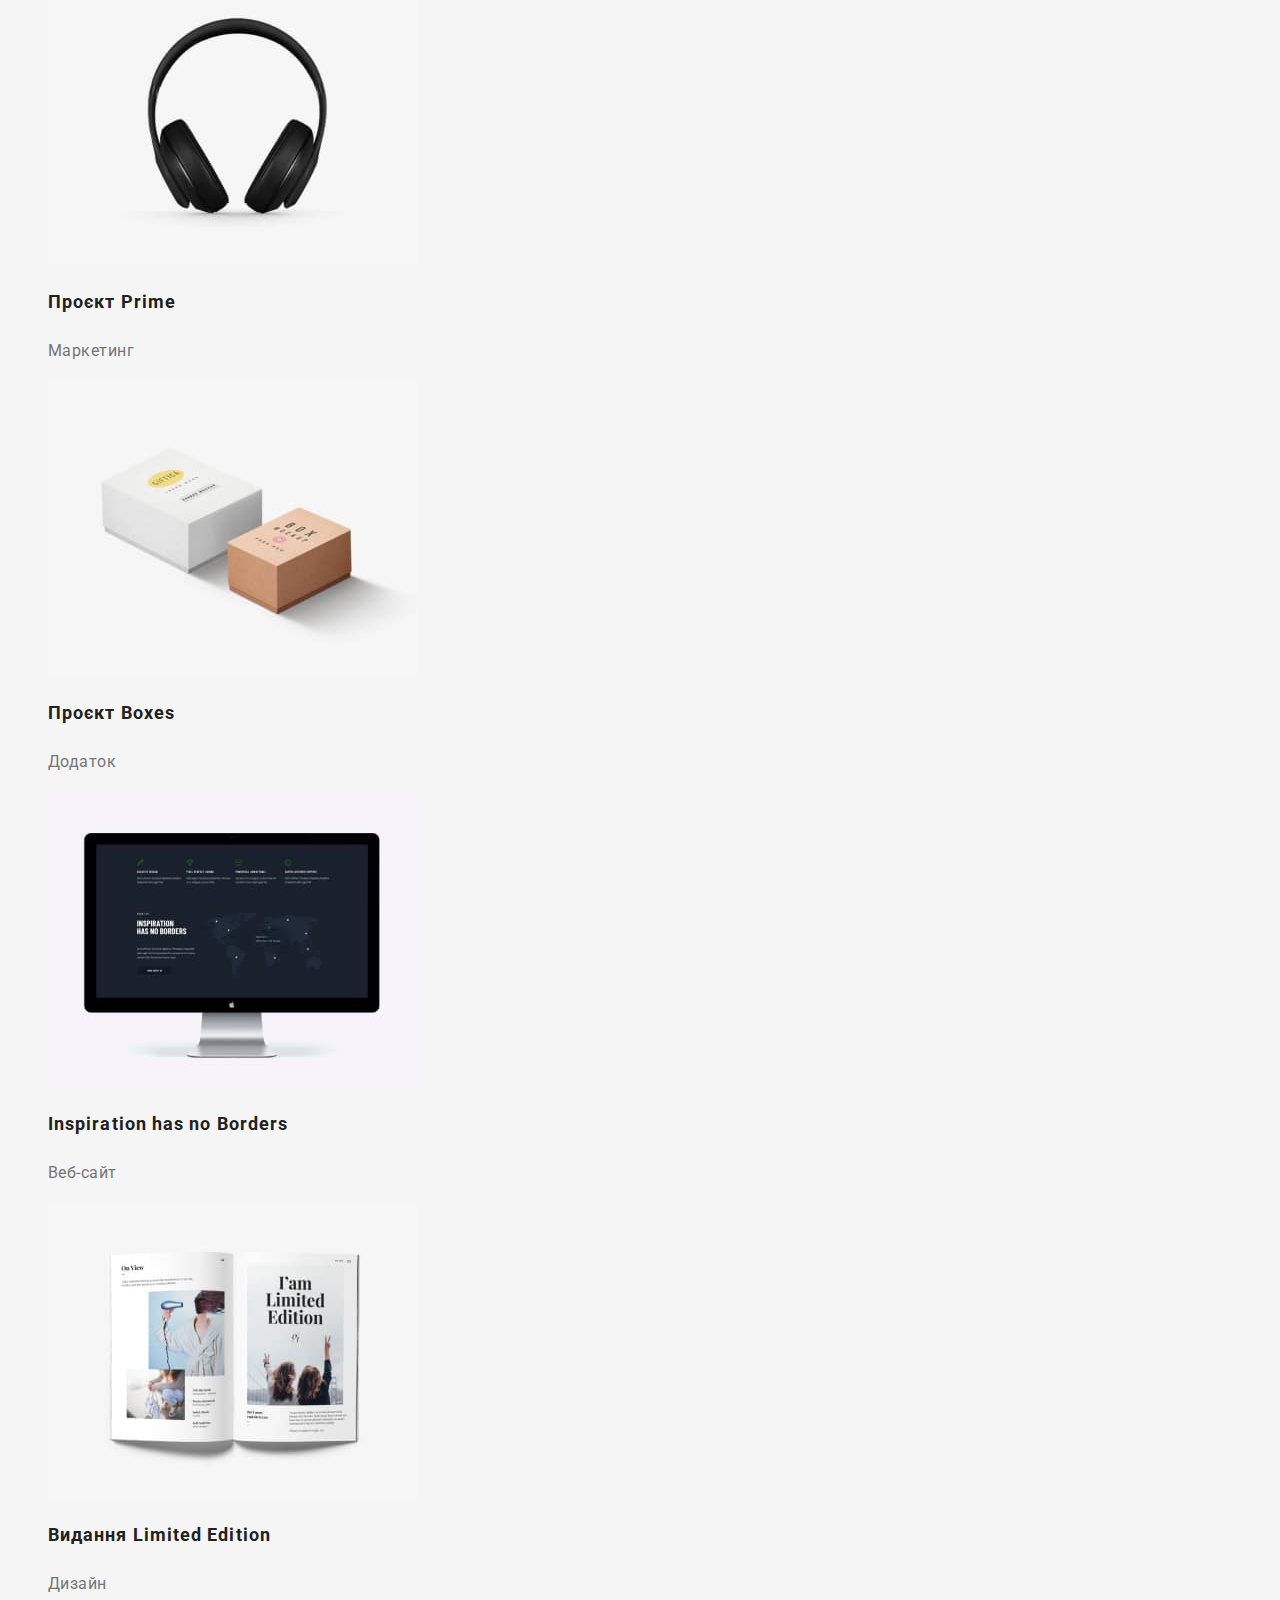
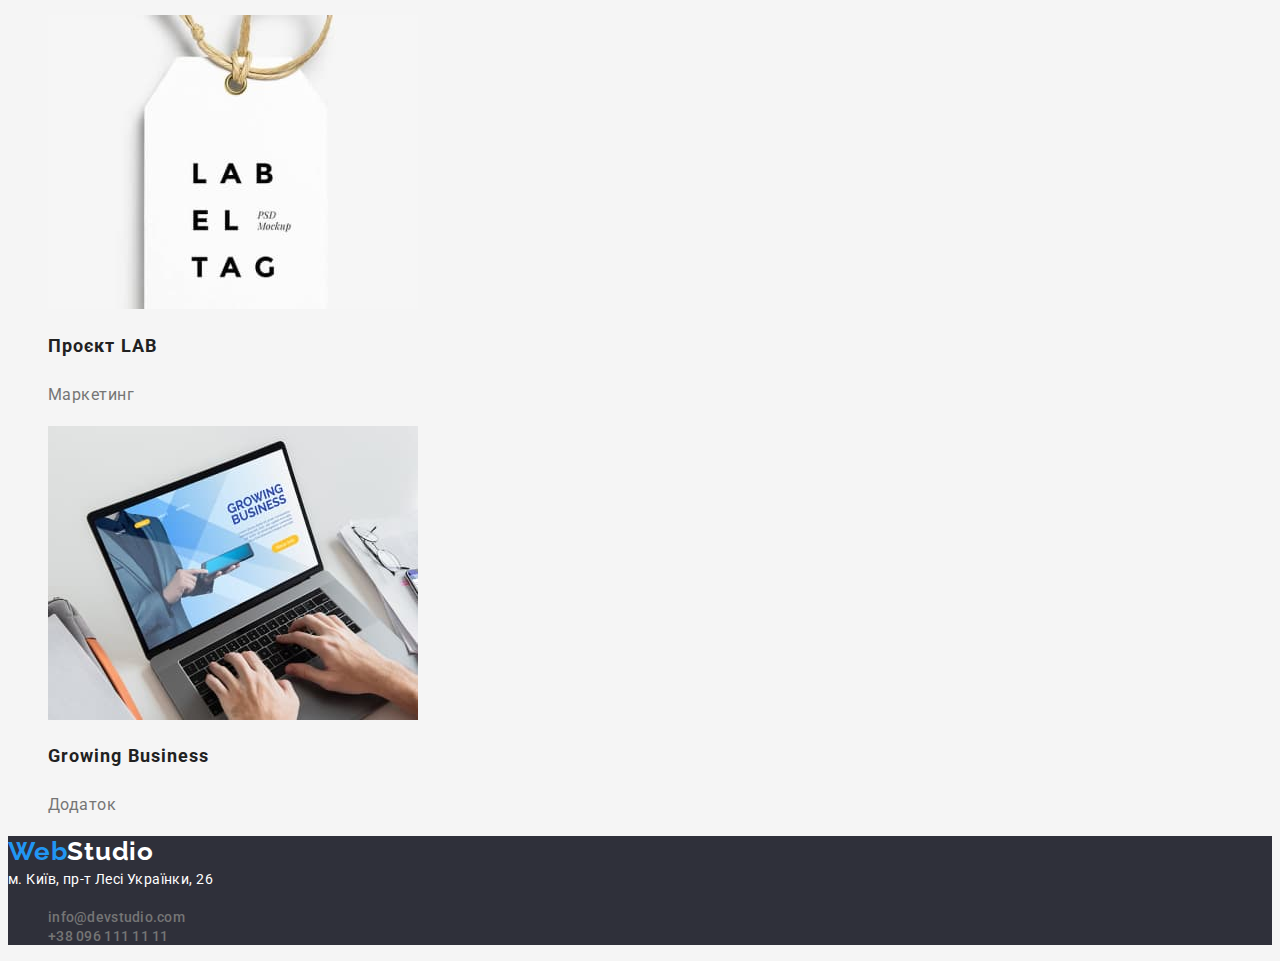
==== commit 078f4d4f: "all elements" ====
--- a/portfolio.html
+++ b/portfolio.html
@@ -13,7 +13,7 @@
     <link rel="stylesheet" href="./css/styles.css">
 </head>
 
-<body>
+<body class="body">
     <header>
 
         <nav>
@@ -44,49 +44,49 @@
 <ul>
     <li>
         <img src="./images/texnoxr1.jpg" alt="Приклад Веб-сайту" width="370" height="294" />
-        <h2>Технокряк</h2>
-        <p>Веб-сайт</p>
+        <h2 class="example-name">Технокряк</h2>
+        <p class="example-product">Веб-сайт</p>
     </li>
     <li>
         <img src="./images/neworlean2.jpg" alt="Приклад постера " width="370" height="294" />
-        <h2>Постер New Orlean vs Golden Star</h2>
-        <p>Дизайн</p>
+        <h2 class="example-name">Постер New Orlean vs Golden Star</h2>
+        <p class="example-product">Дизайн</p>
     </li>
     <li>
         <img src="./images/seefood3.jpg" alt="Приклад додатка" width="370" height="294" />
-        <h2>Ресторан Seafood</h2>
-        <p>Додаток</p>
+        <h2 class="example-name">Ресторан Seafood</h2>
+        <p class="example-product">Додаток</p>
     </li>
     <li>
         <img src="./images/prime4.jpg" alt="Зображення навушників" width="370" height="294" />
-        <h2>Проєкт Prime</h2>
-        <p>Маркетинг</p>
+        <h2 class="example-name">Проєкт Prime</h2>
+        <p class="example-product">Маркетинг</p>
     </li>
     <li>
         <img src="./images/boxes5.jpg" alt="Зображення коробок" width="370" height="294" />
-        <h2>Проєкт Boxes</h2>
-        <p>Додаток</p>
+        <h2 class="example-name">Проєкт Boxes</h2>
+        <p class="example-product">Додаток</p>
     </li>
     <li>
         <img src="./images/inspiration6.jpg" alt="Приклад дизайну веб Веб-сайту на екрані комп'ютера"
             width="370" height="294" />
-        <h2>Inspiration has no Borders</h2>
-        <p>Веб-сайт</p>
+        <h2 class="example-name">Inspiration has no Borders</h2>
+        <p class="example-product">Веб-сайт</p>
     </li>
     <li>
         <img src="./images/limited7.jpg" alt="Приклад дизайну журналу">
-        <h2>Видання Limited Edition</h2>
-        <p>Дизайн</p>
+        <h2 class="example-name">Видання Limited Edition</h2>
+        <p class="example-product">Дизайн</p>
     </li>
     <li>
         <img src="./images/lab8.jpg" alt="Приклад маркетингової компанії" width="370" height="294" />
-        <h2>Проєкт LAB</h2>
-        <p>Маркетинг</p>
+        <h2 class="example-name">Проєкт LAB</h2>
+        <p class="example-product">Маркетинг</p>
     </li>
     <li>
         <img src="./images/growing9.jpg" alt="Приклад додатку на екрані ноутбуку" width="370" height="294" />
-        <h2>Growing Business</h2>
-        <p>Додаток</p>
+        <h2 class="example-name">Growing Business</h2>
+        <p class="example-product">Додаток</p>
     </li>
 </ul>
         </section>
--- a/css/styles.css
+++ b/css/styles.css
@@ -132,7 +132,7 @@
 letter-spacing: 0.06em;
 text-transform: uppercase;
 }
-.title {
+.invisible-title {
 visibility: hidden;
 }
 
@@ -149,4 +149,49 @@
     letter-spacing: 0.03em;
     color: var(--header-background-color) ;
 
+}
+.body{
+    background:var(--background-color);
+    font-family: 'Roboto';
+    color: var(--title-text-color)
+}
+
+.title {
+    font-style: normal;
+    font-weight: 700;
+    letter-spacing: 0.03em;
+    text-transform: uppercase;
+    font-size: 14px;
+    line-height: 16px;
+    }
+
+.paragraph {
+        font-style: normal;
+        font-weight: 400;
+        font-size: 14px;
+        line-height: 24px;
+        letter-spacing: 0.03em;
+        color: var(--paragraf-text-color);
+}
+.presentation {
+    font-style: normal;
+    font-weight: 700;
+    font-size: 36px;
+    line-height: 42px;
+    text-align: center;
+    letter-spacing: 0.03em;
+}
+
+.example-name {
+    font-weight: 700;
+    font-size: 18px;
+    line-height: 36px;
+    letter-spacing: 0.06em;
+}
+.example-product {
+    font-weight: 400;
+        font-size: 16px;
+        line-height: 30px;
+        letter-spacing: 0.03em;
+        color: var(--paragraf-text-color);
 }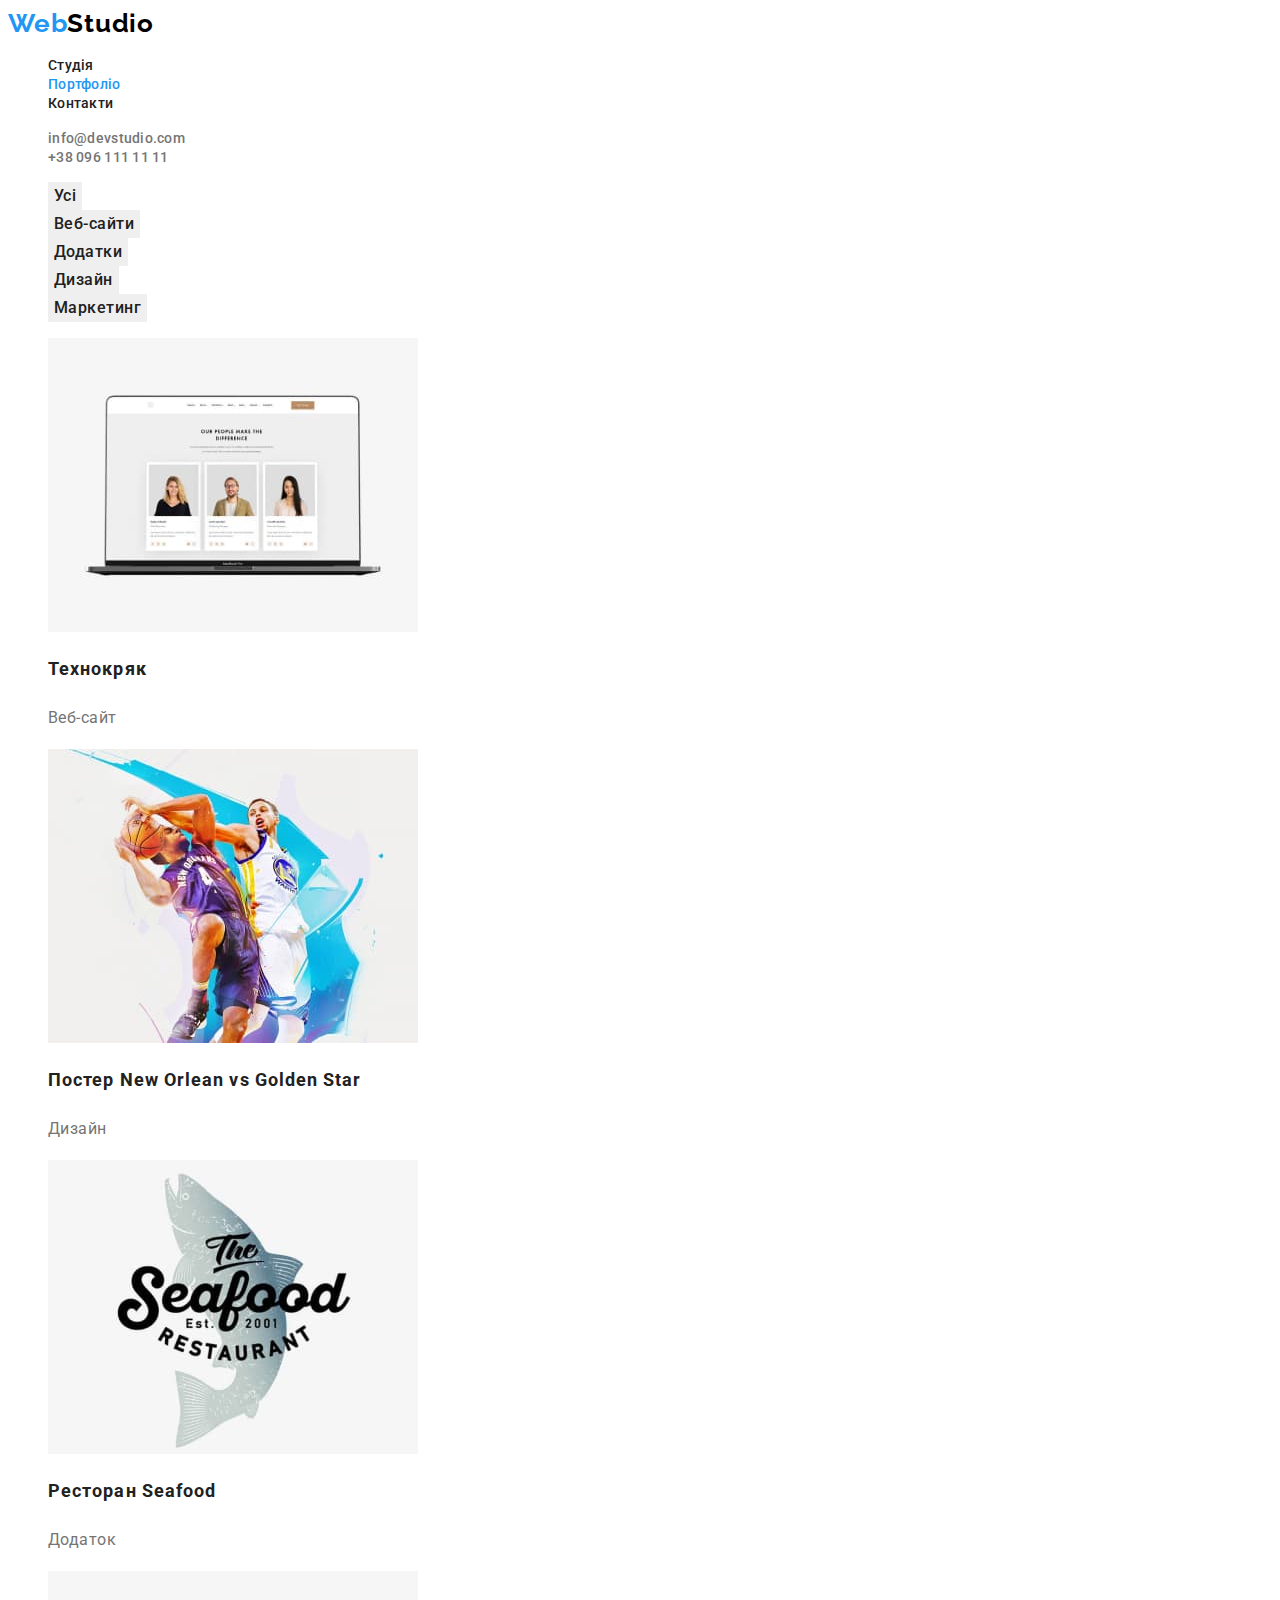
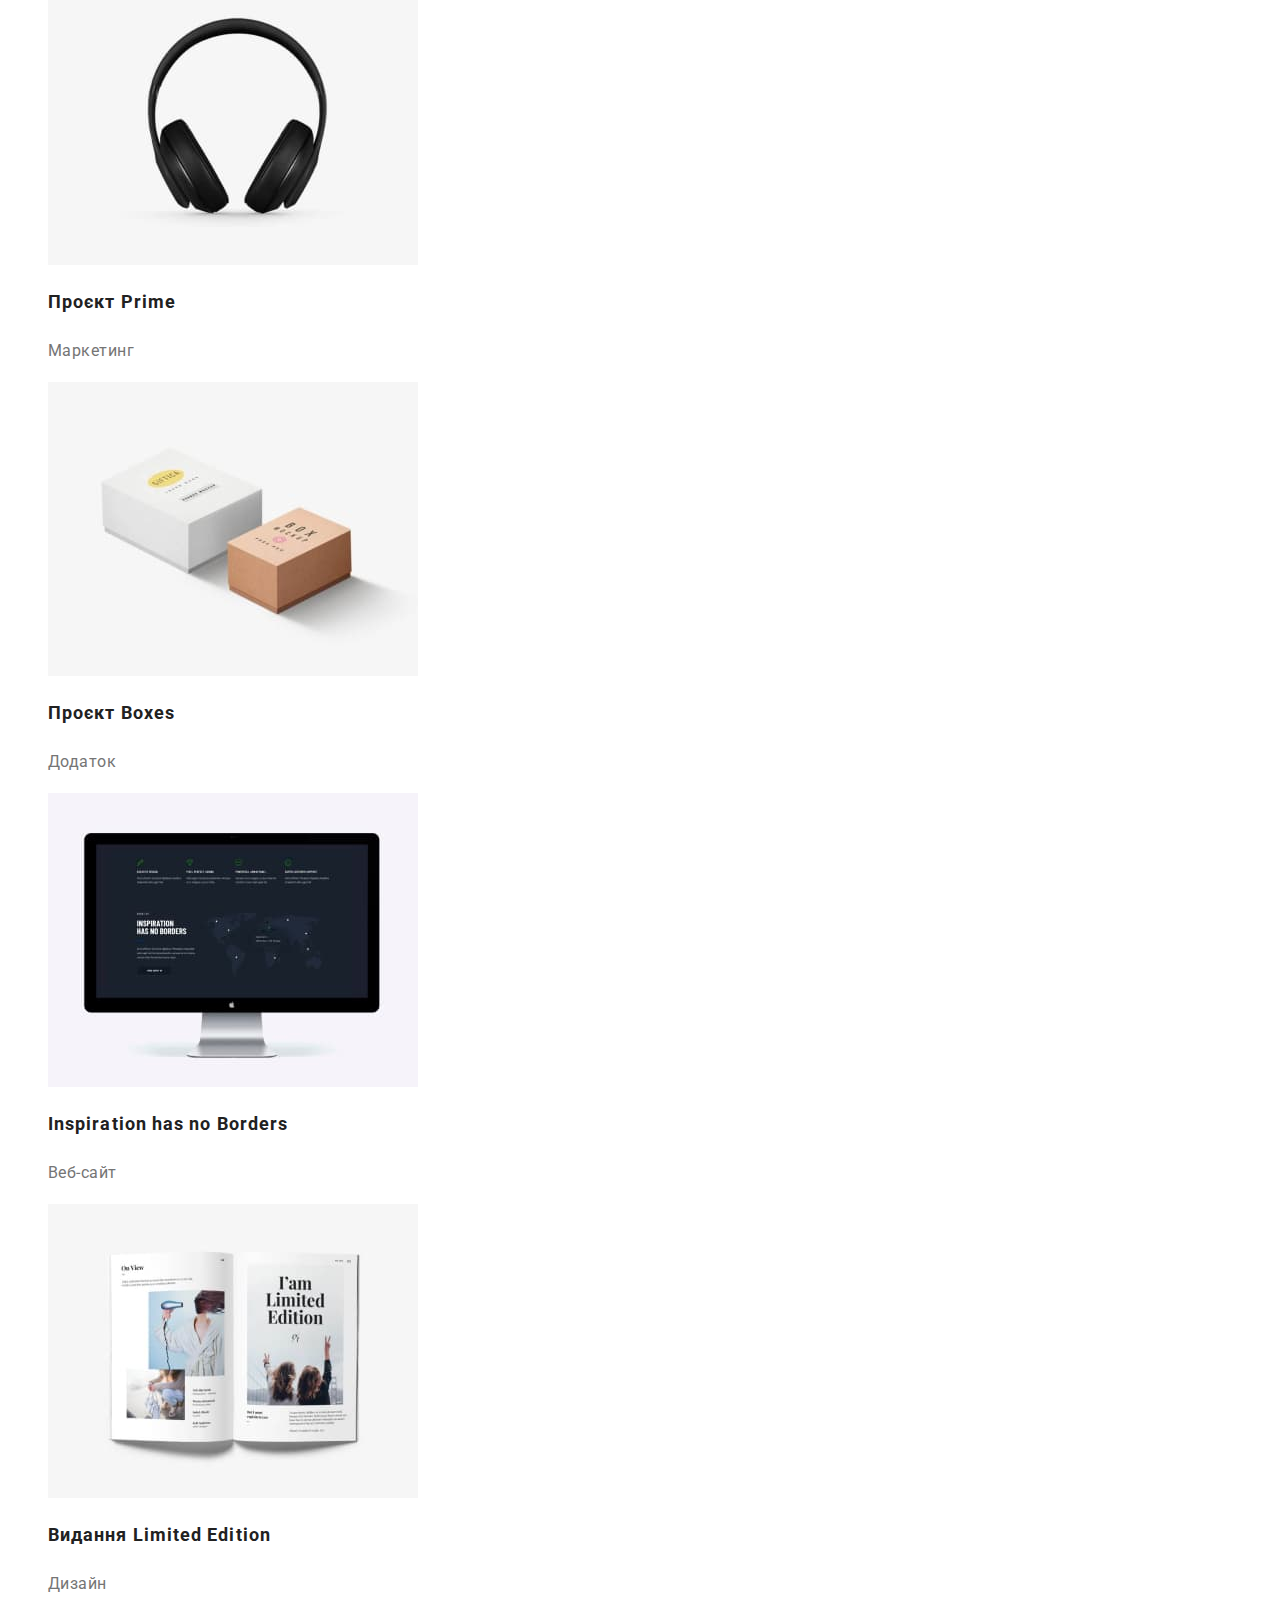
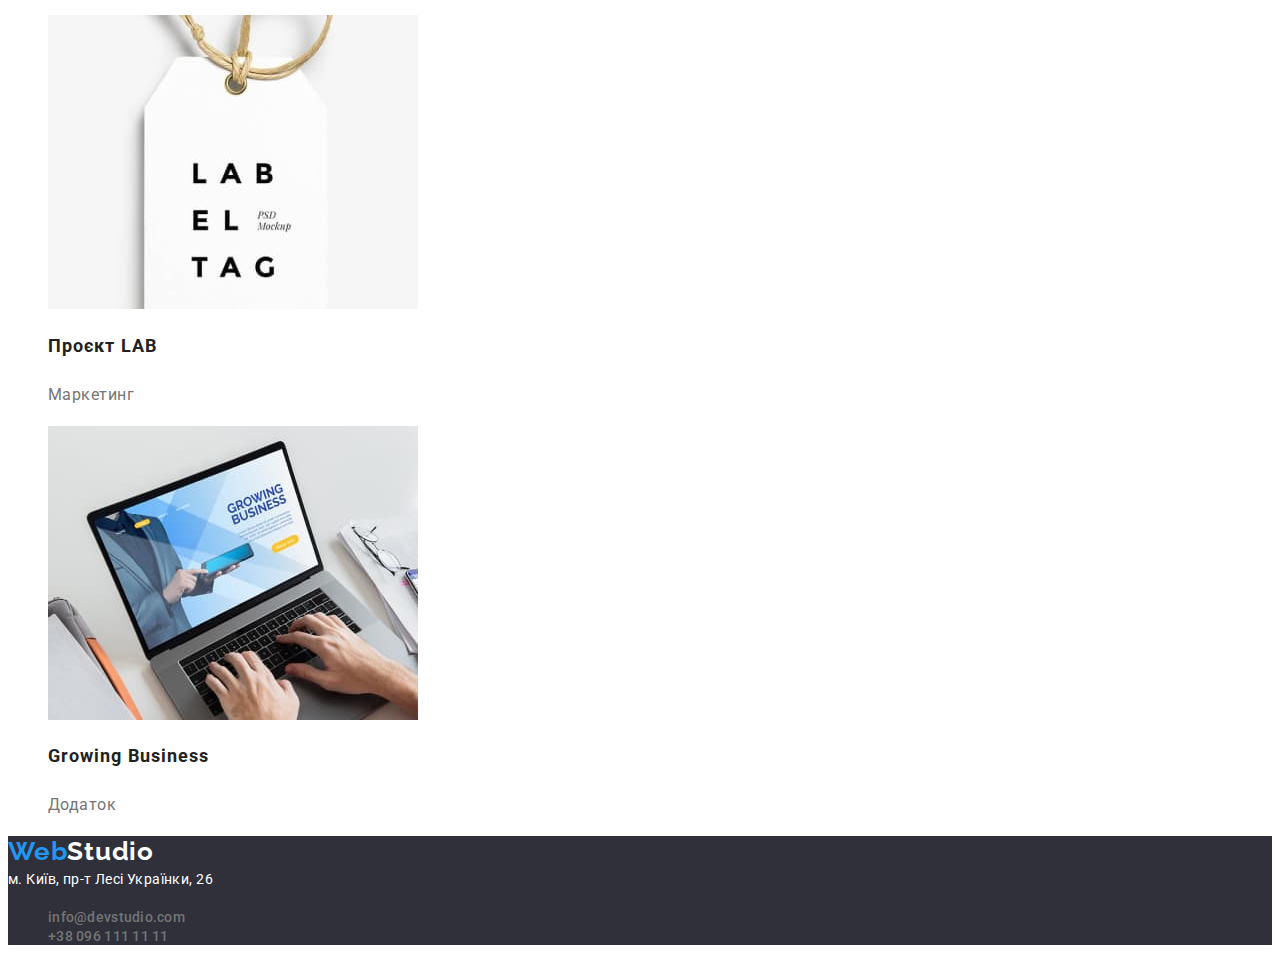
==== commit 5dff8b6c: "font-famyily: inherit ; link current" ====
--- a/portfolio.html
+++ b/portfolio.html
@@ -19,9 +19,9 @@
         <nav>
             <a href="./index.html" class="logo">Web<span class="logo-color">Studio</span></a>
             <ul>
-                <li><a class="nav-link" href="./index.html">Студія</a>
-                <li><a class="nav-link" href="./portfolio.html">Портфоліо</a></li>
-                <li><a class="nav-link" href="">Контакти</a></li>
+                <li><a class="nav-link link" href="./index.html">Студія</a>
+                <li><a class="nav-link current link" href="./portfolio.html">Портфоліо</a></li>
+                <li><a class="nav-link link" href="">Контакти</a></li>
             </ul>
 
         </nav>
--- a/css/styles.css
+++ b/css/styles.css
@@ -11,7 +11,6 @@
 
 .logo {
     font-family: 'Raleway';
-    font-style: normal;
     font-weight: 700;
     font-size: 26px;
     line-height: 31px;
@@ -42,7 +41,6 @@
 
 .nav-link {
             font-family: 'Roboto';
-            font-style: normal;
             font-weight: 500;
             font-size: 14px;
             line-height: 16px;
@@ -65,10 +63,12 @@
                 li {
             display: block;
         }
+        .current {
+           color: var(--accent-color); 
+        }
 
 .contact-link {
 font-family: 'Roboto';
-font-style: normal;
 font-weight: 500;
 font-size: 14px;
 line-height: 16px;
@@ -96,8 +96,7 @@
 }
 
 .nav-button {
-    font-family: 'Roboto';
-    font-style: normal;
+    font-family:inherit;
     font-weight: 500;
     font-size: 16px;
     line-height: 26px;
@@ -122,8 +121,6 @@
     background-color:var(--hero-footer-background-color)
 }
 .hero-title {
-font-family: 'Roboto';
-font-style: normal;
 font-weight: 900;
 font-size: 44px;
 line-height: 60px;
@@ -151,13 +148,12 @@
 
 }
 .body{
-    background:var(--background-color);
+    background:#FFFFFF;
     font-family: 'Roboto';
     color: var(--title-text-color)
 }
 
 .title {
-    font-style: normal;
     font-weight: 700;
     letter-spacing: 0.03em;
     text-transform: uppercase;
@@ -166,7 +162,6 @@
     }
 
 .paragraph {
-        font-style: normal;
         font-weight: 400;
         font-size: 14px;
         line-height: 24px;
@@ -174,12 +169,26 @@
         color: var(--paragraf-text-color);
 }
 .presentation {
-    font-style: normal;
     font-weight: 700;
     font-size: 36px;
     line-height: 42px;
     text-align: center;
     letter-spacing: 0.03em;
+}
+.name {
+    font-weight: 500;
+    font-size: 16px;
+    line-height: 19px;
+    text-align: center;
+    letter-spacing: 0.03em;
+}
+.profession {
+    font-weight: 400;
+    font-size: 16px;
+    line-height: 19px;
+    text-align: center;
+    letter-spacing: 0.03em;
+    color: var(--paragraf-text-color);
 }
 
 .example-name {
@@ -190,8 +199,8 @@
 }
 .example-product {
     font-weight: 400;
-        font-size: 16px;
-        line-height: 30px;
-        letter-spacing: 0.03em;
-        color: var(--paragraf-text-color);
-}+    font-size: 16px;
+    line-height: 30px;
+    letter-spacing: 0.03em;
+    color: var(--paragraf-text-color);
+}
